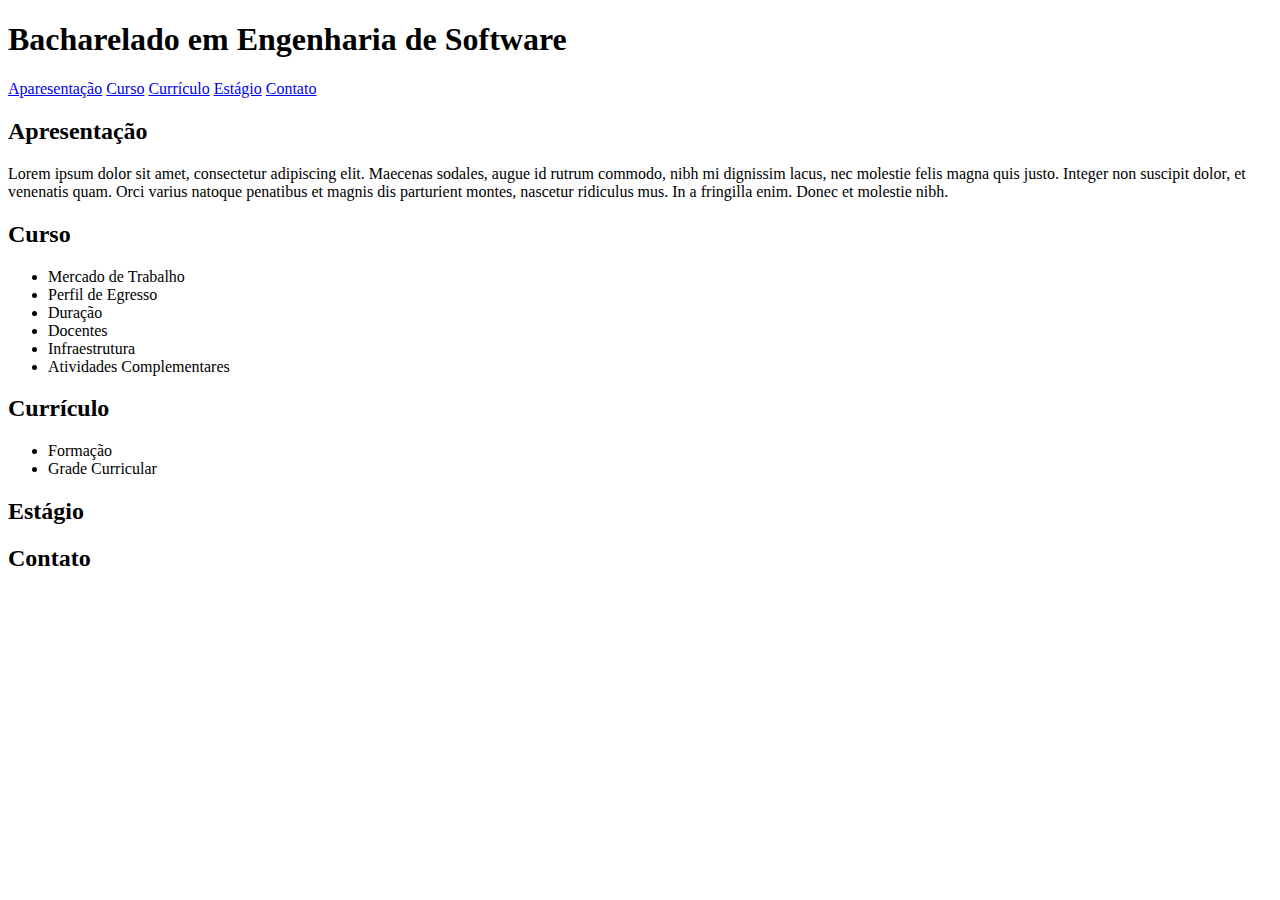
==== html/index.html @ 46fadc21 "primeiro commit" ====
<!DOCTYPE html>
<html lang="pt-BR">

<head>
    <meta charset="UTF-8">
    <title>Engenharia de Software - UTFPR</title>
</head>

<body>

    <header>
        <h1>Bacharelado em Engenharia de Software</h1>
    </header>

    <nav>
        <a href="#">Aparesentação</a>
        <a href="#">Curso</a>
        <a href="#">Currículo</a>
        <a href="#">Estágio</a>
        <a href="#">Contato</a>
    </nav>

    <section>
        <h2>Apresentação</h2>
        <p>Lorem ipsum dolor sit amet, consectetur adipiscing elit. Maecenas sodales, augue id rutrum commodo, nibh mi dignissim
            lacus, nec molestie felis magna quis justo. Integer non suscipit dolor, et venenatis quam. Orci varius natoque
            penatibus et magnis dis parturient montes, nascetur ridiculus mus. In a fringilla enim. Donec et molestie nibh.</p>
    </section>

    <section>
        <h2>Curso</h2>
        <ul>
            <li>Mercado de Trabalho</li>
            <li>Perfil de Egresso</li>
            <li>Duração</li>
            <li>Docentes</li>
            <li>Infraestrutura</li>
            <li>Atividades Complementares</li>
        </ul>
    </section>

    <section>
        <h2>Currículo</h2>
        <ul>
            <li>Formação</li>
            <li>Grade Curricular</li>
        </ul>
    </section>

    <section>
        <h2>Estágio</h2>
    </section>

    <section>
        <h2>Contato</h2>
    </section>


    <!-- <footer></footer> -->
</body>

</html>
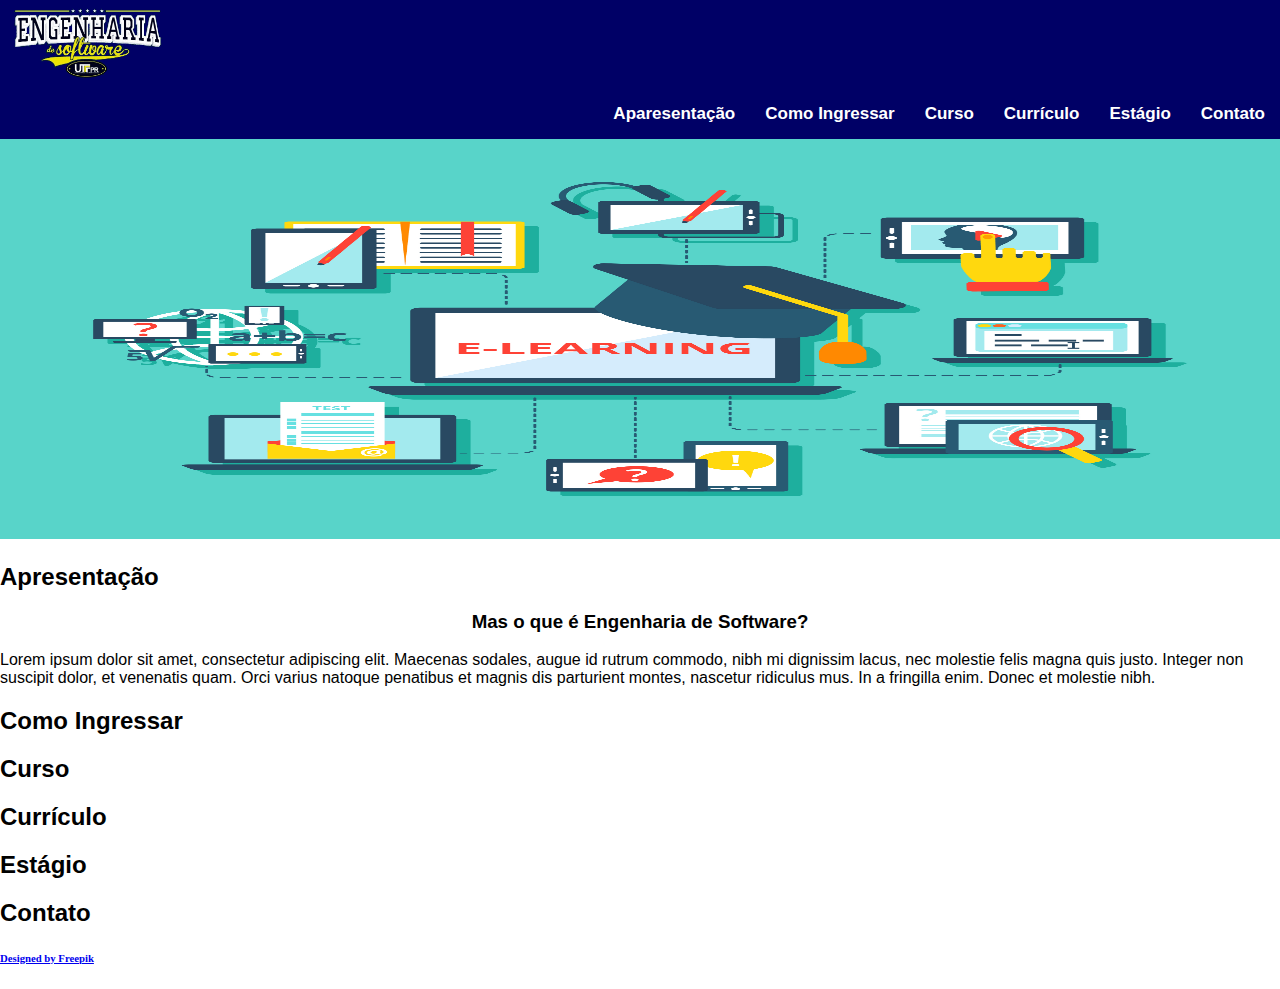
==== commit 85a80253: "Segundo Commit" ====
--- a/html/index.html
+++ b/html/index.html
@@ -4,59 +4,98 @@
 <head>
     <meta charset="UTF-8">
     <title>Engenharia de Software - UTFPR</title>
+    <link rel="stylesheet" type="text/css" href="../css/style.css" />
 </head>
 
 <body>
+    <div class="container">
+        <header>
 
-    <header>
-        <h1>Bacharelado em Engenharia de Software</h1>
-    </header>
-
-    <nav>
-        <a href="#">Aparesentação</a>
-        <a href="#">Curso</a>
-        <a href="#">Currículo</a>
-        <a href="#">Estágio</a>
-        <a href="#">Contato</a>
-    </nav>
-
-    <section>
-        <h2>Apresentação</h2>
-        <p>Lorem ipsum dolor sit amet, consectetur adipiscing elit. Maecenas sodales, augue id rutrum commodo, nibh mi dignissim
-            lacus, nec molestie felis magna quis justo. Integer non suscipit dolor, et venenatis quam. Orci varius natoque
-            penatibus et magnis dis parturient montes, nascetur ridiculus mus. In a fringilla enim. Donec et molestie nibh.</p>
-    </section>
-
-    <section>
-        <h2>Curso</h2>
-        <ul>
-            <li>Mercado de Trabalho</li>
-            <li>Perfil de Egresso</li>
-            <li>Duração</li>
-            <li>Docentes</li>
-            <li>Infraestrutura</li>
-            <li>Atividades Complementares</li>
-        </ul>
-    </section>
-
-    <section>
-        <h2>Currículo</h2>
-        <ul>
-            <li>Formação</li>
-            <li>Grade Curricular</li>
-        </ul>
-    </section>
-
-    <section>
-        <h2>Estágio</h2>
-    </section>
-
-    <section>
-        <h2>Contato</h2>
-    </section>
+            <a href="#">
+                <img src="../imagem/logo-software.png" alt="logo">
+            </a>
+        </header>
 
 
-    <!-- <footer></footer> -->
+        <nav>
+            <ul>
+
+                <li>
+                    <a href="#Contato">Contato</a>
+                </li>
+                <li>
+                    <a href="#estágio">Estágio</a>
+                </li>
+                <li>
+                    <a href="#Currículo">Currículo</a>
+                </li>
+                <li>
+                    <a href="#Curso">Curso</a>
+                </li>
+                <li>
+                    <a href="#ingresso">Como Ingressar</a>
+                </li>
+                <li>
+                    <a href="#Apresentação">Aparesentação</a>
+                </li>
+            </ul>
+        </nav>
+
+        <div class="apresentacao">
+            <section>
+                <a href="#">
+                <img src="../imagem/3950.jpg" alt="computer">
+            </a>
+                <h2>Apresentação</h2>
+                <h3>Mas o que é Engenharia de Software?</h3>
+                <p>Lorem ipsum dolor sit amet, consectetur adipiscing elit. Maecenas sodales, augue id rutrum commodo, nibh
+                    mi dignissim lacus, nec molestie felis magna quis justo. Integer non suscipit dolor, et venenatis quam.
+                    Orci varius natoque penatibus et magnis dis parturient montes, nascetur ridiculus mus. In a fringilla
+                    enim. Donec et molestie nibh.
+                </p>
+            </section>
+        </div>
+
+        <div class="ingresso">
+            <section>
+                <h2>Como Ingressar</h2>
+            </section>
+        </div>
+
+
+        <div class="curso">
+            <section>
+                <h2>Curso</h2>
+
+            </section>
+        </div>
+
+        <div class="curriculo">
+            <section>
+                <h2>Currículo</h2>
+            </section>
+        </div>
+
+
+        <div class="estagio">
+            <section>
+                <h2>Estágio</h2>
+            </section>
+        </div>
+
+        <div class="contato">
+            <section>
+                <h2>Contato</h2>
+            </section>
+        </div>
+
+
+        <!-- <footer></footer> -->
+        <h6>
+            <a href="https://www.freepik.com/free-vector/e-learning-icons-flat_1530529.htm">Designed by Freepik</a>
+        </h6>
+    </div>
+
 </body>
 
 </html>--- a/css/style.css
+++ b/css/style.css
@@ -0,0 +1,92 @@
+body{
+    margin: 0;
+}
+
+.container{
+    display: inline;
+    position: relative;
+    margin: auto;
+    max-width: 900px;
+}
+header{
+    background-color: #000066;
+    padding: 2px;
+    text-align: inherit;
+}
+
+
+img{
+    position: relative;
+    width: 170px;
+   
+}
+
+h1, h2, h3, p, li{
+    font-family: sans-serif;
+}
+
+ul{
+    list-style-type: none;
+    margin: 0;
+    padding: 0;
+    overflow: hidden;
+    background-color: #000066;
+}
+
+li{
+    float: right;
+    font-size: 17px;
+    font-weight: bold;
+    
+}
+
+li a{
+    display: block;
+    color: #FFFFFF;
+    text-align: center;
+    padding: 15px 15px;
+    text-decoration: none;
+}
+
+li a:hover{
+    color: #FFFF00;
+}
+
+/* Section Apresentação */
+
+.apresentacao{
+    background-color: #FFFFFF;
+    padding: 0;
+    margin: 0;
+}
+
+.apresentacao h3{
+    text-align: center;
+}
+.apresentacao img{
+    width: 100%;
+    height: 400px;
+}
+
+.ingresso{
+    background-color: #FFFFFF;
+    margin: 0;
+}
+
+.curso{
+    background-color: #FFFFFF;
+    margin: 0;
+}
+.curriculo{
+    background-color: #FFFFFF;
+    margin: 0;
+}
+
+.estagio{
+    background-color: #FFFFFF;
+    margin: 0;
+}
+.contato{
+    background-color: #FFFFFF;
+    margin: 0;
+}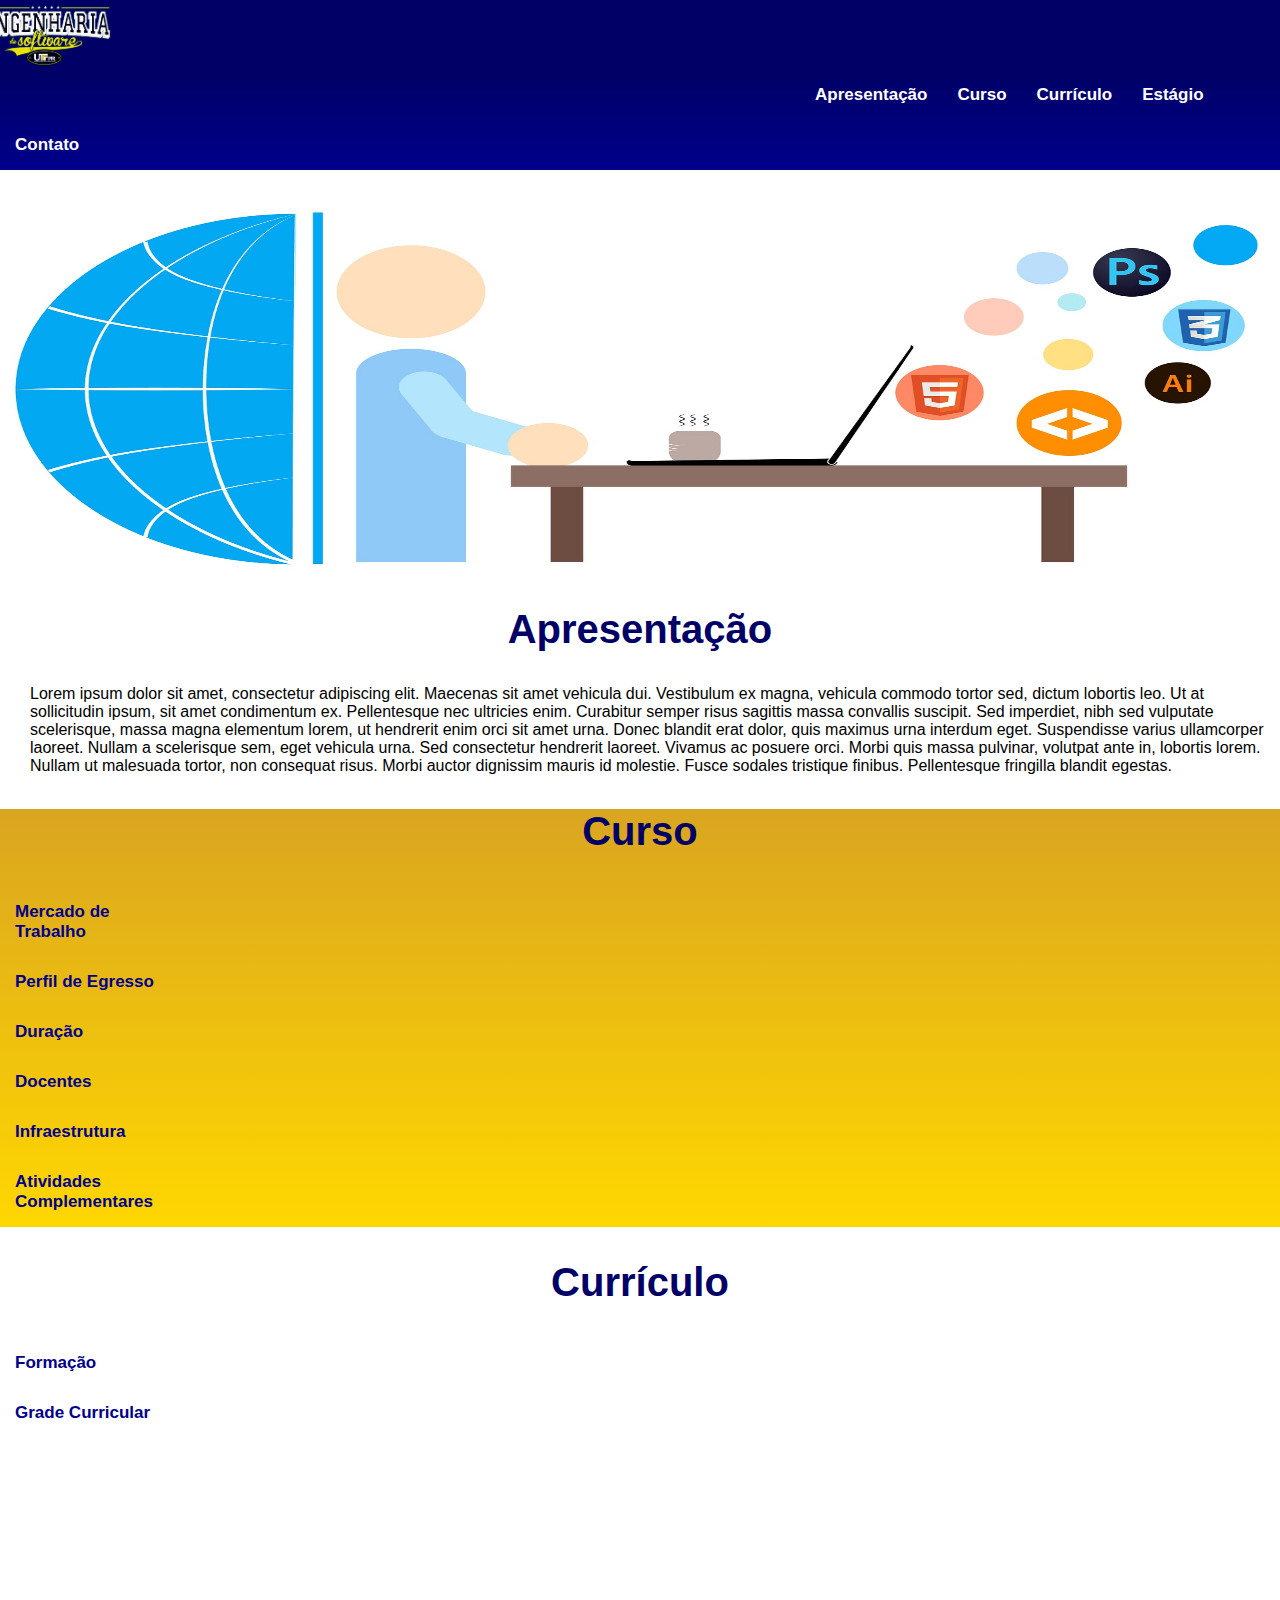
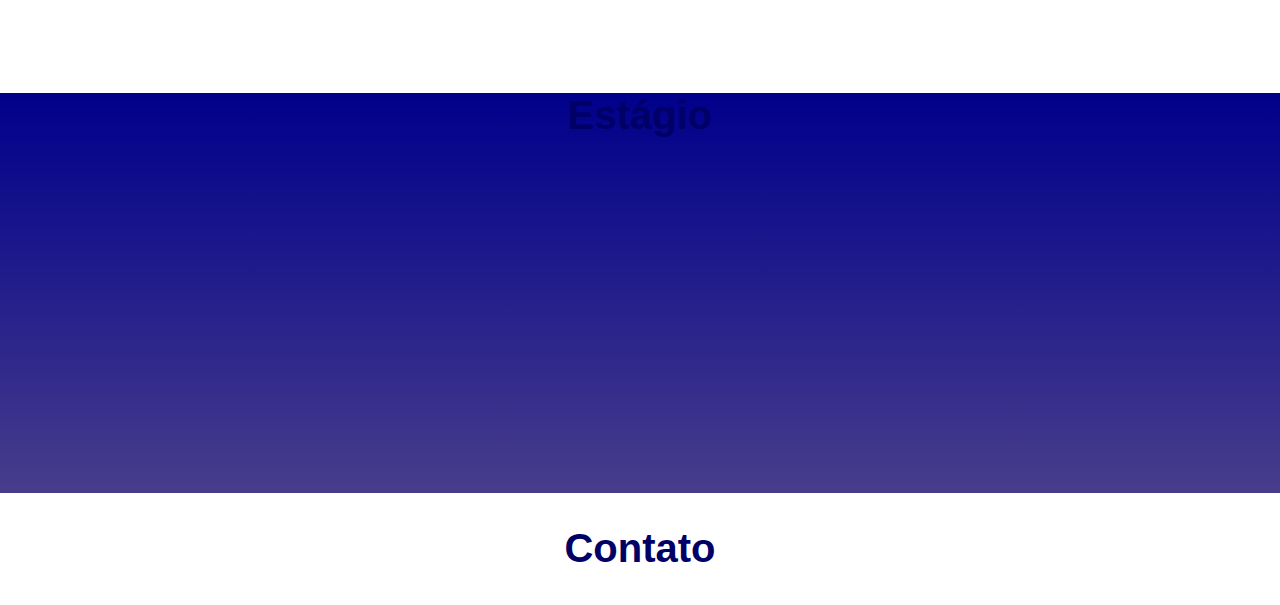
==== commit 4c8163cc: "Terceiro Commit" ====
--- a/html/index.html
+++ b/html/index.html
@@ -8,93 +8,116 @@
 </head>
 
 <body>
-    <div class="container">
-        <header>
+    <header>
+        <div class="wrapper">
+            <div class="log"></div>
+            <a href="#">
+                <img class="logo" src="../imagem/logo-software.png" alt="logo_software">
+            </a>
+        </div>
+        </div>
+    </header>
 
-            <a href="#">
-                <img src="../imagem/logo-software.png" alt="logo">
-            </a>
-        </header>
+    <nav>
+        <ul class="navcor">
+            <li class="navpos">
+                <a href="#Apresentação">Apresentação</a>
+            </li>
+            <li>
+                <a href="#Curso">Curso</a>
+            </li>
+            <li>
+                <a href="#Currículo">Currículo</a>
+            </li>
+            <li>
+                <a href="#Estágio">Estágio</a>
+            </li>
+            <li>
+                <a href="#Contato">Contato</a>
+            </li>
+        </ul>
+    </nav>
+
+    <div>
+        <a href="#">
+            <img class="imagem1" src="../imagem/web-2389250_1920.jpg" alt="imagem1">
+        </a>
+    </div>
+    <div class="apresentacao">
+        <section>
+
+            <h2>Apresentação</h2>
+            <p>Lorem ipsum dolor sit amet, consectetur adipiscing elit. Maecenas sit amet vehicula dui. Vestibulum ex magna,
+                vehicula commodo tortor sed, dictum lobortis leo. Ut at sollicitudin ipsum, sit amet condimentum ex. Pellentesque
+                nec ultricies enim. Curabitur semper risus sagittis massa convallis suscipit. Sed imperdiet, nibh sed vulputate
+                scelerisque, massa magna elementum lorem, ut hendrerit enim orci sit amet urna. Donec blandit erat dolor,
+                quis maximus urna interdum eget. Suspendisse varius ullamcorper laoreet. Nullam a scelerisque sem, eget vehicula
+                urna. Sed consectetur hendrerit laoreet. Vivamus ac posuere orci. Morbi quis massa pulvinar, volutpat ante
+                in, lobortis lorem. Nullam ut malesuada tortor, non consequat risus. Morbi auctor dignissim mauris id molestie.
+                Fusce sodales tristique finibus. Pellentesque fringilla blandit egestas.
+            </p>
+        </section>
+    </div>
+
+    <div class="curso">
+        <section class="curso">
+            <h2>Curso</h2>
+            <div>
+                <ol>
+                    <li>
+                        <a href="#mercado">Mercado de Trabalho</a>
+                    </li>
+                    <li>
+                        <a href="#egresso">Perfil de Egresso</a>
+                    </li>
+                    <li>
+                        <a href="#duracao">Duração</a>
+                    </li>
+                    <li>
+                        <a href="#docentes">Docentes</a>
+                    </li>
+                    <li>
+                        <a href="#infraestrutura">Infraestrutura</a>
+                    </li>
+                    <li>
+                        <a href="#atividades">Atividades Complementares</a>
+                    </li>
+                </ol>
+            </div>
+        </section>
+    </div>
+
+    <div class="curriculo">
+        <section>
+            <h2>Currículo</h2>
+            <ol>
+                <li>
+                    <a href="#formacao">Formação</a>
+                </li>
+                <li>
+                    <a href="#grade">Grade Curricular</a>
+                </li>
+            </ol>
+        </section>
+    </div>
 
 
-        <nav>
-            <ul>
+    <div class="estagio">
+        <section>
+            <h2>Estágio</h2>
+        </section>
+    </div>
 
-                <li>
-                    <a href="#Contato">Contato</a>
-                </li>
-                <li>
-                    <a href="#estágio">Estágio</a>
-                </li>
-                <li>
-                    <a href="#Currículo">Currículo</a>
-                </li>
-                <li>
-                    <a href="#Curso">Curso</a>
-                </li>
-                <li>
-                    <a href="#ingresso">Como Ingressar</a>
-                </li>
-                <li>
-                    <a href="#Apresentação">Aparesentação</a>
-                </li>
-            </ul>
-        </nav>
-
-        <div class="apresentacao">
-            <section>
-                <a href="#">
-                <img src="../imagem/3950.jpg" alt="computer">
-            </a>
-                <h2>Apresentação</h2>
-                <h3>Mas o que é Engenharia de Software?</h3>
-                <p>Lorem ipsum dolor sit amet, consectetur adipiscing elit. Maecenas sodales, augue id rutrum commodo, nibh
-                    mi dignissim lacus, nec molestie felis magna quis justo. Integer non suscipit dolor, et venenatis quam.
-                    Orci varius natoque penatibus et magnis dis parturient montes, nascetur ridiculus mus. In a fringilla
-                    enim. Donec et molestie nibh.
-                </p>
-            </section>
-        </div>
-
-        <div class="ingresso">
-            <section>
-                <h2>Como Ingressar</h2>
-            </section>
-        </div>
+    <div>
+        <section>
+            <h2>Contato</h2>
+        </section>
+    </div>
 
 
-        <div class="curso">
-            <section>
-                <h2>Curso</h2>
+    <!-- <footer></footer> -->
+    
 
-            </section>
-        </div>
-
-        <div class="curriculo">
-            <section>
-                <h2>Currículo</h2>
-            </section>
-        </div>
-
-
-        <div class="estagio">
-            <section>
-                <h2>Estágio</h2>
-            </section>
-        </div>
-
-        <div class="contato">
-            <section>
-                <h2>Contato</h2>
-            </section>
-        </div>
-
-
-        <!-- <footer></footer> -->
-        <h6>
-            <a href="https://www.freepik.com/free-vector/e-learning-icons-flat_1530529.htm">Designed by Freepik</a>
-        </h6>
-    </div>
 
 </body>
 
--- a/css/style.css
+++ b/css/style.css
@@ -1,43 +1,76 @@
 body{
+    margin: 0;
+    display: block;
+}
+
+header{
+    background-color: #000066;
+    width: 100%;
+    height: 70px;
+    position: relative;
+}
+
+.wrapper{
+    position: relative;
+    margin: 0 auto;
+    width: 100%;
+    max-width: 900px;
+}
+
+.log{
+    position: relative;
+    float: left;
+}
+  
+.logo{
+    position: relative;
+    float: left;
+    width: 150px;
+    height: 70px;
+    margin-left: -220px;
+}
+
+div{
+    display: block;
     margin: 0;
 }
 
-.container{
-    display: inline;
-    position: relative;
-    margin: auto;
-    max-width: 900px;
+
+h1, h2, h3, p, li{
+    font-family: arial, sans-serif;
 }
-header{
-    background-color: #000066;
-    padding: 2px;
-    text-align: inherit;
+
+h2{
+    color: #000066;
+    text-align: center;
+    font-size: 40px;
+}
+p{
+    margin-left: 30px;
 }
 
 
-img{
-    position: relative;
-    width: 170px;
-   
-}
-
-h1, h2, h3, p, li{
-    font-family: sans-serif;
-}
-
-ul{
+ol, ul{
     list-style-type: none;
     margin: 0;
     padding: 0;
     overflow: hidden;
+}
+
+.navcor{
     background-color: #000066;
+    background-image: -webkit-linear-gradient(top, #000066 0%,#00008B 100%);
+  
 }
 
 li{
-    float: right;
+    float: left;
     font-size: 17px;
-    font-weight: bold;
-    
+    font-weight: bold;   
+}
+
+.navpos{
+    margin-left: 800px;
 }
 
 li a{
@@ -49,44 +82,58 @@
 }
 
 li a:hover{
-    color: #FFFF00;
+    background-color: #FFFFFF;
+    color: #FFD700;
 }
 
 /* Section Apresentação */
 
+.imagem1{
+    width: 100%;
+    height: 400px;
+}
+ 
 .apresentacao{
     background-color: #FFFFFF;
     padding: 0;
     margin: 0;
 }
 
-.apresentacao h3{
-    text-align: center;
+
+.apresentacao img{
+    width: 30%;
+    height: 300px;
 }
-.apresentacao img{
-    width: 100%;
+
+
+ol{
+    width: 190px;
+}
+
+ol li a{
+    color: #00008B;
+    text-align: left;
+
+}
+
+ol li a:hover{
+    background-color: #FFFFFF;
+    color: #FFD700;
+}
+
+.curso{
+    background-color: #FFD700;
+    background-image: -webkit-linear-gradient(top, #DAA520 0%,#FFD700 100%);
+}
+
+
+.curriculo{
+    background-color: #FFFFFF;
     height: 400px;
 }
 
-.ingresso{
-    background-color: #FFFFFF;
-    margin: 0;
-}
-
-.curso{
-    background-color: #FFFFFF;
-    margin: 0;
-}
-.curriculo{
-    background-color: #FFFFFF;
-    margin: 0;
-}
-
 .estagio{
-    background-color: #FFFFFF;
-    margin: 0;
-}
-.contato{
-    background-color: #FFFFFF;
-    margin: 0;
+    background-color: #00008B;
+    background-image: -webkit-linear-gradient(top, #00008B 0%, #483D8B 100%);
+    height: 400px;
 }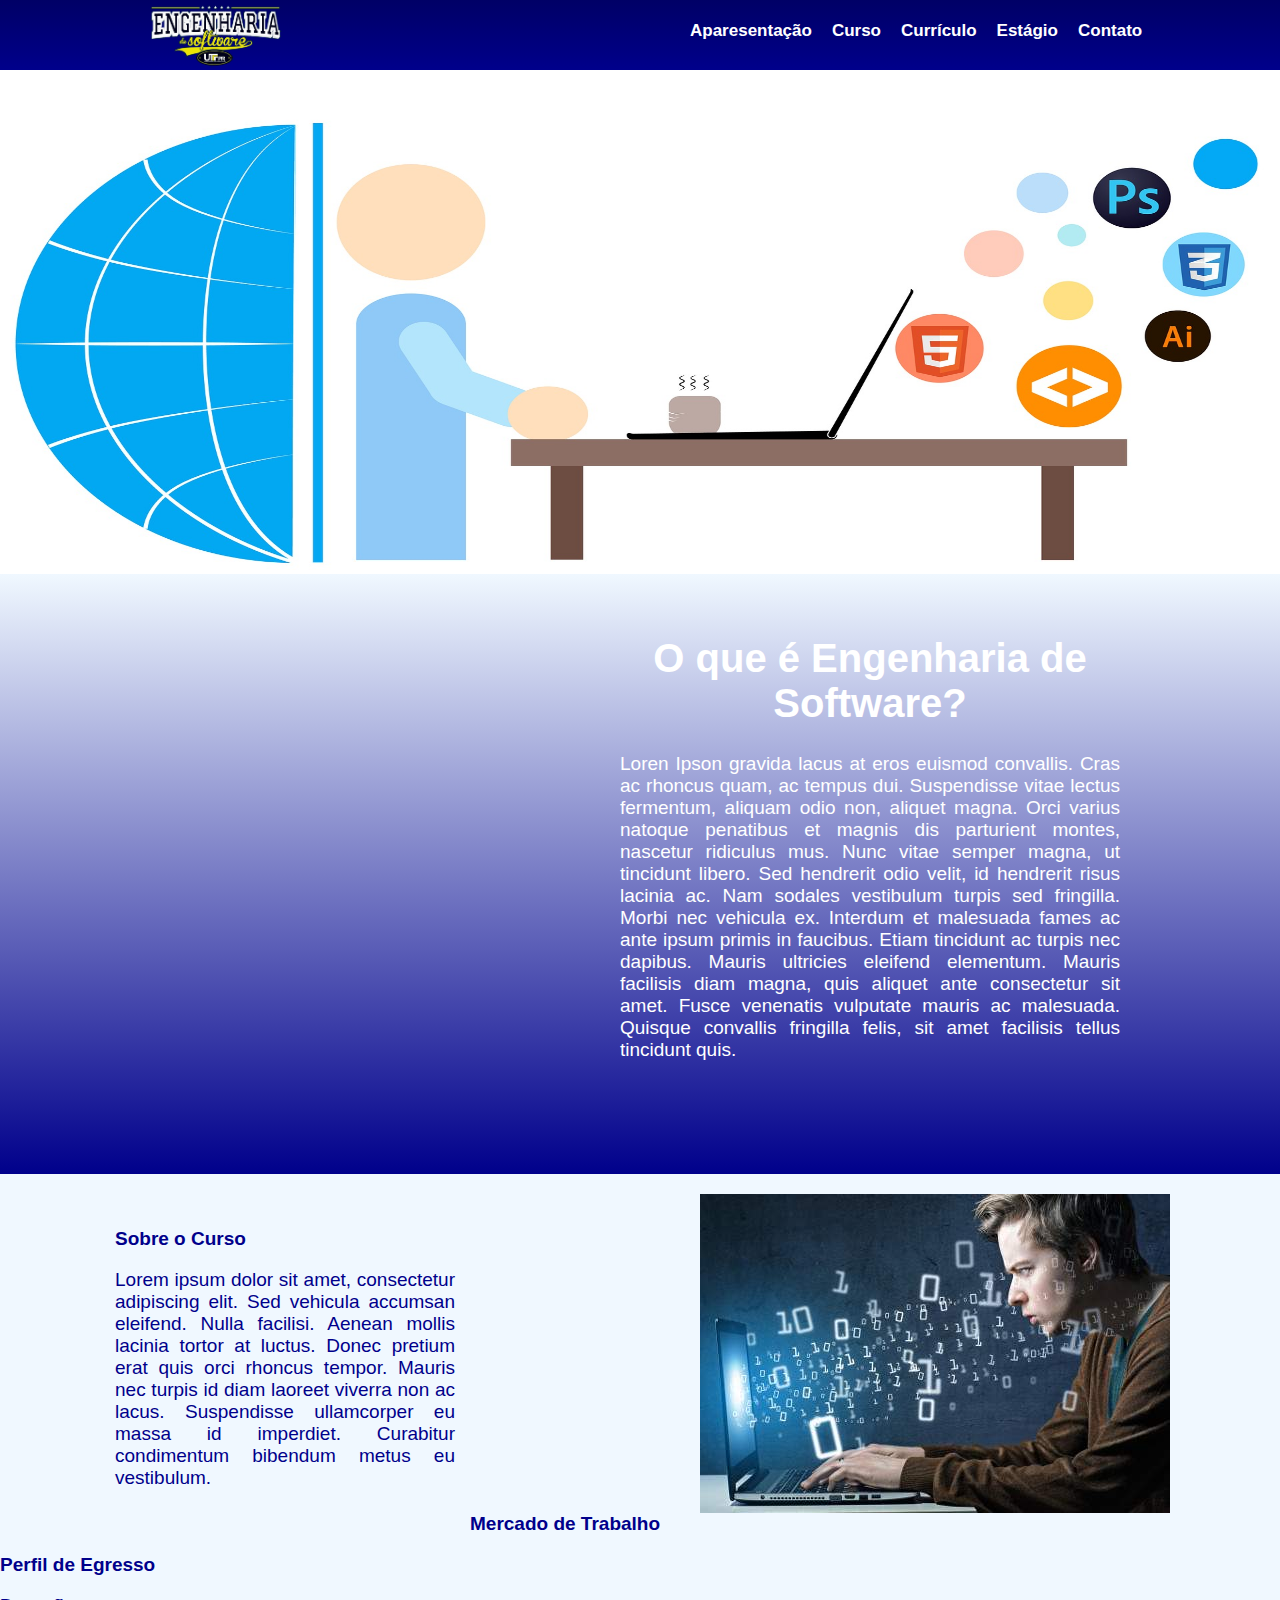
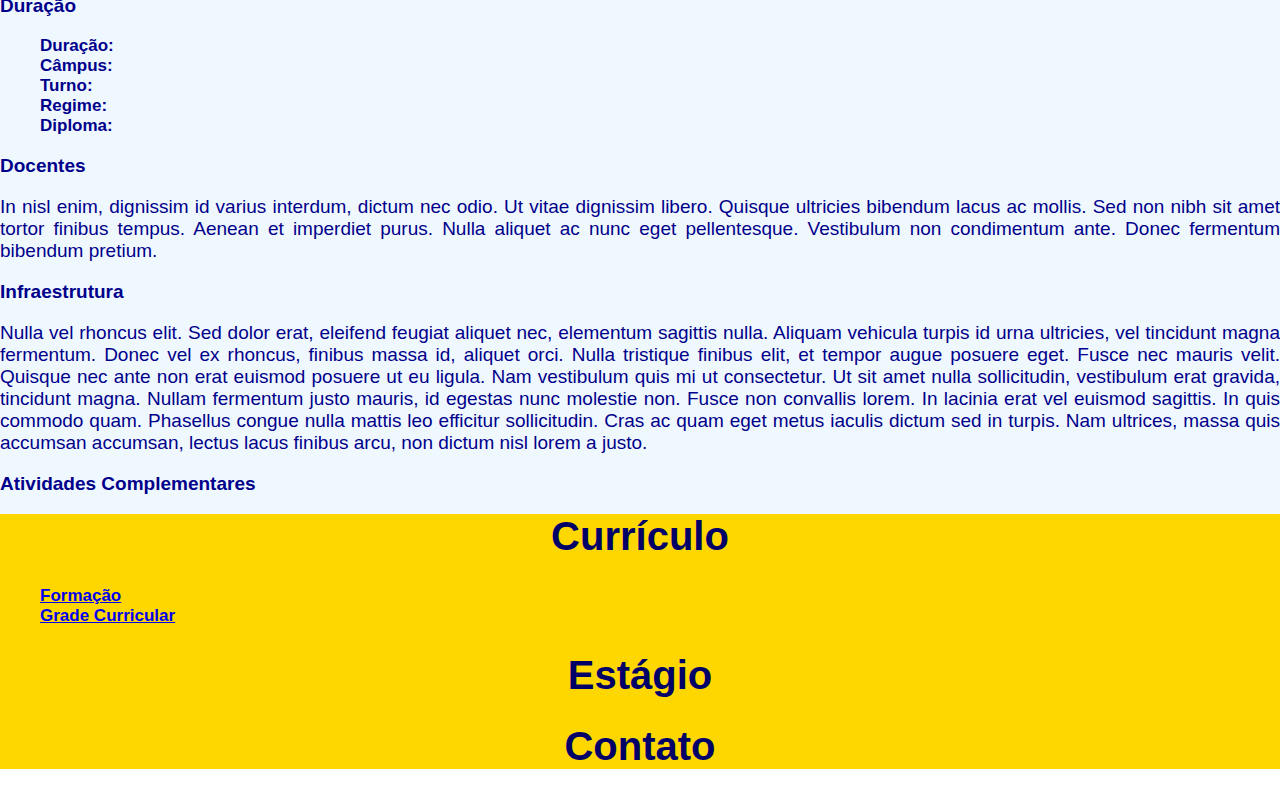
==== commit 27863122: "Quarto Commit" ====
--- a/html/index.html
+++ b/html/index.html
@@ -3,121 +3,177 @@
 
 <head>
     <meta charset="UTF-8">
-    <title>Engenharia de Software - UTFPR</title>
-    <link rel="stylesheet" type="text/css" href="../css/style.css" />
+    <title>Engenharia de Software</title>
+    <link rel="stylesheet" type="text/css" href="../css/style.css">
 </head>
 
 <body>
-    <header>
+    <header class="headcor">
         <div class="wrapper">
-            <div class="log"></div>
-            <a href="#">
-                <img class="logo" src="../imagem/logo-software.png" alt="logo_software">
-            </a>
+            <div class="log">
+                <a href="#">
+                    <img class="logo" src="../imagem/logo-software.png" alt="logo_software">
+                </a>
+            </div>
         </div>
+
+        <div>
+            <ul class="menu">
+                <li>
+                    <a href="#LorenIpson">Aparesentação</a>
+                </li>
+                <li>
+                    <a href="#">Curso</a>
+                    <ul>
+                        <li>
+                            <a href="#">Mercado de Trabalho</a>
+                        </li>
+                        <li>
+                            <a href="#">Perfil de Egresso</a>
+                        </li>
+                        <li>
+                            <a href="#">Duração</a>
+                        </li>
+                        <li>
+                            <a href="#">Docentes</a>
+                        </li>
+                        <li>
+                            <a href="#">Infraestrutura</a>
+                        </li>
+                        <li>
+                            <a href="#">Atividades Complementares</a>
+                        </li>
+                    </ul>
+                </li>
+                <li>
+                    <a href="#">Currículo</a>
+                </li>
+                <li>
+                    <a href="#">Estágio</a>
+                </li>
+                <li>
+                    <a href="#">Contato</a>
+                </li>
+
+            </ul>
         </div>
     </header>
 
-    <nav>
-        <ul class="navcor">
-            <li class="navpos">
-                <a href="#Apresentação">Apresentação</a>
-            </li>
-            <li>
-                <a href="#Curso">Curso</a>
-            </li>
-            <li>
-                <a href="#Currículo">Currículo</a>
-            </li>
-            <li>
-                <a href="#Estágio">Estágio</a>
-            </li>
-            <li>
-                <a href="#Contato">Contato</a>
-            </li>
-        </ul>
-    </nav>
+
+
 
     <div>
         <a href="#">
-            <img class="imagem1" src="../imagem/web-2389250_1920.jpg" alt="imagem1">
+            <img class="img1" src="../imagem/web-2389250_1920.jpg" alt="imagem1">
         </a>
     </div>
-    <div class="apresentacao">
+
+
+    <section>
+        <div class="degrade">
+            <div class="wrapper">
+                <div class="content">
+                    <div class="box">
+                        <h1 class="color">O que é Engenharia de Software?</h1>
+                        <p class="textcolor" id="LorenIpson">
+                            Loren Ipson gravida lacus at eros euismod convallis. Cras ac rhoncus quam, ac tempus dui. Suspendisse vitae lectus fermentum,
+                            aliquam odio non, aliquet magna. Orci varius natoque penatibus et magnis dis parturient montes,
+                            nascetur ridiculus mus. Nunc vitae semper magna, ut tincidunt libero. Sed hendrerit odio velit,
+                            id hendrerit risus lacinia ac. Nam sodales vestibulum turpis sed fringilla. Morbi nec vehicula
+                            ex. Interdum et malesuada fames ac ante ipsum primis in faucibus. Etiam tincidunt ac turpis nec
+                            dapibus. Mauris ultricies eleifend elementum. Mauris facilisis diam magna, quis aliquet ante
+                            consectetur sit amet. Fusce venenatis vulputate mauris ac malesuada. Quisque convallis fringilla
+                            felis, sit amet facilisis tellus tincidunt quis.
+                        </p>
+                    </div>
+                </div>
+            </div>
+        </div>
+    </section>
+
+    <section>
+        <div class="amarelo">
+            <div class="curso">
+                <div class="box1">
+                    <h3>Sobre o Curso</h3>
+                    <p>Lorem ipsum dolor sit amet, consectetur adipiscing elit. Sed vehicula accumsan eleifend. Nulla facilisi.
+                        Aenean mollis lacinia tortor at luctus. Donec pretium erat quis orci rhoncus tempor. Mauris nec turpis
+                        id diam laoreet viverra non ac lacus. Suspendisse ullamcorper eu massa id imperdiet. Curabitur condimentum
+                        bibendum metus eu vestibulum.
+                    </p>
+                </div>
+
+                <div class="photo">
+                    <a href="#">
+                        <img src="../imagem/d1d196b49aaba4d91cf0f43ed9862a55.jpg" alt="">
+                    </a>
+                </div>
+
+
+                <h3>Mercado de Trabalho</h3>
+                <h3>Perfil de Egresso</h3>
+                <h3>Duração</h3>
+                <ul>
+                    <li>Duração:</li>
+                    <li>Câmpus:</li>
+                    <li>Turno:</li>
+                    <li>Regime:</li>
+                    <li>Diploma:</li>
+                </ul>
+                <h3>Docentes</h3>
+                <p>
+                    In nisl enim, dignissim id varius interdum, dictum nec odio. Ut vitae dignissim libero. Quisque ultricies bibendum lacus
+                    ac mollis. Sed non nibh sit amet tortor finibus tempus. Aenean et imperdiet purus. Nulla aliquet ac nunc
+                    eget pellentesque. Vestibulum non condimentum ante. Donec fermentum bibendum pretium.
+                </p>
+                <h3>Infraestrutura</h3>
+                <p>
+                    Nulla vel rhoncus elit. Sed dolor erat, eleifend feugiat aliquet nec, elementum sagittis nulla. Aliquam vehicula turpis id
+                    urna ultricies, vel tincidunt magna fermentum. Donec vel ex rhoncus, finibus massa id, aliquet orci.
+                    Nulla tristique finibus elit, et tempor augue posuere eget. Fusce nec mauris velit. Quisque nec ante
+                    non erat euismod posuere ut eu ligula. Nam vestibulum quis mi ut consectetur. Ut sit amet nulla sollicitudin,
+                    vestibulum erat gravida, tincidunt magna. Nullam fermentum justo mauris, id egestas nunc molestie non.
+                    Fusce non convallis lorem. In lacinia erat vel euismod sagittis. In quis commodo quam. Phasellus congue
+                    nulla mattis leo efficitur sollicitudin. Cras ac quam eget metus iaculis dictum sed in turpis. Nam ultrices,
+                    massa quis accumsan accumsan, lectus lacus finibus arcu, non dictum nisl lorem a justo.
+                </p>
+                <h3>Atividades Complementares</h3>
+            </div>
+        </div>
+
+    </section>
+
+    <div class="corfundo">
         <section>
-
-            <h2>Apresentação</h2>
-            <p>Lorem ipsum dolor sit amet, consectetur adipiscing elit. Maecenas sit amet vehicula dui. Vestibulum ex magna,
-                vehicula commodo tortor sed, dictum lobortis leo. Ut at sollicitudin ipsum, sit amet condimentum ex. Pellentesque
-                nec ultricies enim. Curabitur semper risus sagittis massa convallis suscipit. Sed imperdiet, nibh sed vulputate
-                scelerisque, massa magna elementum lorem, ut hendrerit enim orci sit amet urna. Donec blandit erat dolor,
-                quis maximus urna interdum eget. Suspendisse varius ullamcorper laoreet. Nullam a scelerisque sem, eget vehicula
-                urna. Sed consectetur hendrerit laoreet. Vivamus ac posuere orci. Morbi quis massa pulvinar, volutpat ante
-                in, lobortis lorem. Nullam ut malesuada tortor, non consequat risus. Morbi auctor dignissim mauris id molestie.
-                Fusce sodales tristique finibus. Pellentesque fringilla blandit egestas.
-            </p>
-        </section>
-    </div>
-
-    <div class="curso">
-        <section class="curso">
-            <h2>Curso</h2>
             <div>
-                <ol>
+                <h1>Currículo</h1>
+                <ul>
                     <li>
-                        <a href="#mercado">Mercado de Trabalho</a>
+                        <a href="#"> Formação</a>
                     </li>
                     <li>
-                        <a href="#egresso">Perfil de Egresso</a>
+                        <a href="#">Grade Curricular</a>
                     </li>
-                    <li>
-                        <a href="#duracao">Duração</a>
-                    </li>
-                    <li>
-                        <a href="#docentes">Docentes</a>
-                    </li>
-                    <li>
-                        <a href="#infraestrutura">Infraestrutura</a>
-                    </li>
-                    <li>
-                        <a href="#atividades">Atividades Complementares</a>
-                    </li>
-                </ol>
+                    <ul>
+            </div>
+        </section>
+
+        <section>
+            <div>
+                <h1>Estágio</h1>
+            </div>
+        </section>
+
+        <section>
+            <div>
+                <h1>Contato</h1>
             </div>
         </section>
     </div>
 
-    <div class="curriculo">
-        <section>
-            <h2>Currículo</h2>
-            <ol>
-                <li>
-                    <a href="#formacao">Formação</a>
-                </li>
-                <li>
-                    <a href="#grade">Grade Curricular</a>
-                </li>
-            </ol>
-        </section>
-    </div>
 
 
-    <div class="estagio">
-        <section>
-            <h2>Estágio</h2>
-        </section>
-    </div>
-
-    <div>
-        <section>
-            <h2>Contato</h2>
-        </section>
-    </div>
-
-
-    <!-- <footer></footer> -->
-    
-
+    <footer></footer>
 
 </body>
 
--- a/css/style.css
+++ b/css/style.css
@@ -1,10 +1,10 @@
-body{
+﻿body{
     margin: 0;
     display: block;
+    font-family: arial, sans-serif;
 }
 
 header{
-    background-color: #000066;
     width: 100%;
     height: 70px;
     position: relative;
@@ -13,13 +13,13 @@
 .wrapper{
     position: relative;
     margin: 0 auto;
-    width: 100%;
-    max-width: 900px;
+    max-width: 1000px;
 }
 
 .log{
     position: relative;
     float: left;
+    width: 100px;
 }
   
 .logo{
@@ -27,113 +27,154 @@
     float: left;
     width: 150px;
     height: 70px;
-    margin-left: -220px;
 }
 
 div{
     display: block;
     margin: 0;
-}
+    width: 100%;
+} 
 
 
-h1, h2, h3, p, li{
-    font-family: arial, sans-serif;
-}
-
-h2{
+h1{
     color: #000066;
     text-align: center;
     font-size: 40px;
 }
 p{
-    margin-left: 30px;
+    text-align: justify;
+    font-size: 20px;
 }
 
-
-ol, ul{
-    list-style-type: none;
-    margin: 0;
-    padding: 0;
-    overflow: hidden;
-}
-
-.navcor{
+.headcor{
     background-color: #000066;
     background-image: -webkit-linear-gradient(top, #000066 0%,#00008B 100%);
   
 }
 
-li{
+.menu{
+    list-style: none;
     float: left;
-    font-size: 17px;
-    font-weight: bold;   
+    margin-left: 400px;
 }
 
-.navpos{
-    margin-left: 800px;
+.menu li{
+    position: relative;
+    float: left;
 }
 
-li a{
+.menu li a{
+    color: #FFFFFF;
+    text-decoration: none;
+    padding: 5px 10px;
     display: block;
-    color: #FFFFFF;
-    text-align: center;
-    padding: 15px 15px;
-    text-decoration: none;
 }
 
-li a:hover{
-    background-color: #FFFFFF;
+.menu li a:hover{
+    background: #FFFFFF;
     color: #FFD700;
+    box-shadow: rgb(51, 51, 51);
+    text-shadow: 0px 0px 5px #fff;
 }
 
-/* Section Apresentação */
+.menu li ul{
+    position: absolute;
+    top: 25px;
+    left: 0;
+    background-color: #00008B;
+    display: none;
+}
 
-.imagem1{
+.menu li:hover ul, .menu li.over ul{
+    display: block;
+}
+
+menu li ul li{
+    border: 1px solid #c0c0c0;
+    display: block;
+    width: 150px;
+}
+
+li{
+    display: block;
+    font-size: 17px;
+    font-weight: bold;  
+}
+
+.content{
+    position: relative;
     width: 100%;
-    height: 400px;
-}
- 
-.apresentacao{
-    background-color: #FFFFFF;
-    padding: 0;
-    margin: 0;
+    max-width: 500px;
+    margin: 0 auto;
+    top: 100px;
 }
 
 
-.apresentacao img{
-    width: 30%;
-    height: 300px;
+.img1{
+    position: relative;
+    width: 100%;
+    height: 500px;
 }
 
 
-ol{
-    width: 190px;
+p.textcolor{
+    color: #FFFFFF;
 }
 
-ol li a{
-    color: #00008B;
-    text-align: left;
-
+h1.color{
+    color: #FFFFFF;
 }
 
-ol li a:hover{
-    background-color: #FFFFFF;
-    color: #FFD700;
+p, h3, .curso{
+    font-size: 19px;
+    color: #00008B;
 }
 
-.curso{
-    background-color: #FFD700;
-    background-image: -webkit-linear-gradient(top, #DAA520 0%,#FFD700 100%);
+.photo{
+    width: 340px;
+    height: 300px;
+    margin-top: 20px;
+    margin-left: 700px;
 }
 
-
-.curriculo{
-    background-color: #FFFFFF;
-    height: 400px;
+.box{
+    position: relative;
+    float: left;
+    width: 100%;
+    max-width: 500px;
+    padding: 15px 30px 30px 30px;
+    background-color: transparent;
+    margin-top: -80px;
+    margin-left: 200px;
 }
 
-.estagio{
-    background-color: #00008B;
-    background-image: -webkit-linear-gradient(top, #00008B 0%, #483D8B 100%);
-    height: 400px;
+div .box1{
+    position: relative;
+    float: left;
+    width: 100%;
+    max-width: 340px;
+    padding: 15px;
+    background-color: transparent;
+    margin-left: 100px;
+}
+
+div.degrade{
+    position: relative;
+    float: left;
+    background-color: #F0F8FF;
+    background-image: -webkit-linear-gradient(top, #F0F8FF 0%,#00008B 100%);
+    padding: 0;
+    height: 600px;
+}
+
+div.amarelo{
+    position: relative;
+    float: left;
+    padding: 0;
+    width: 100%;
+    background-color: #F0F8FF;
+}
+
+div.corfundo{
+    background-color: #FFD700
 }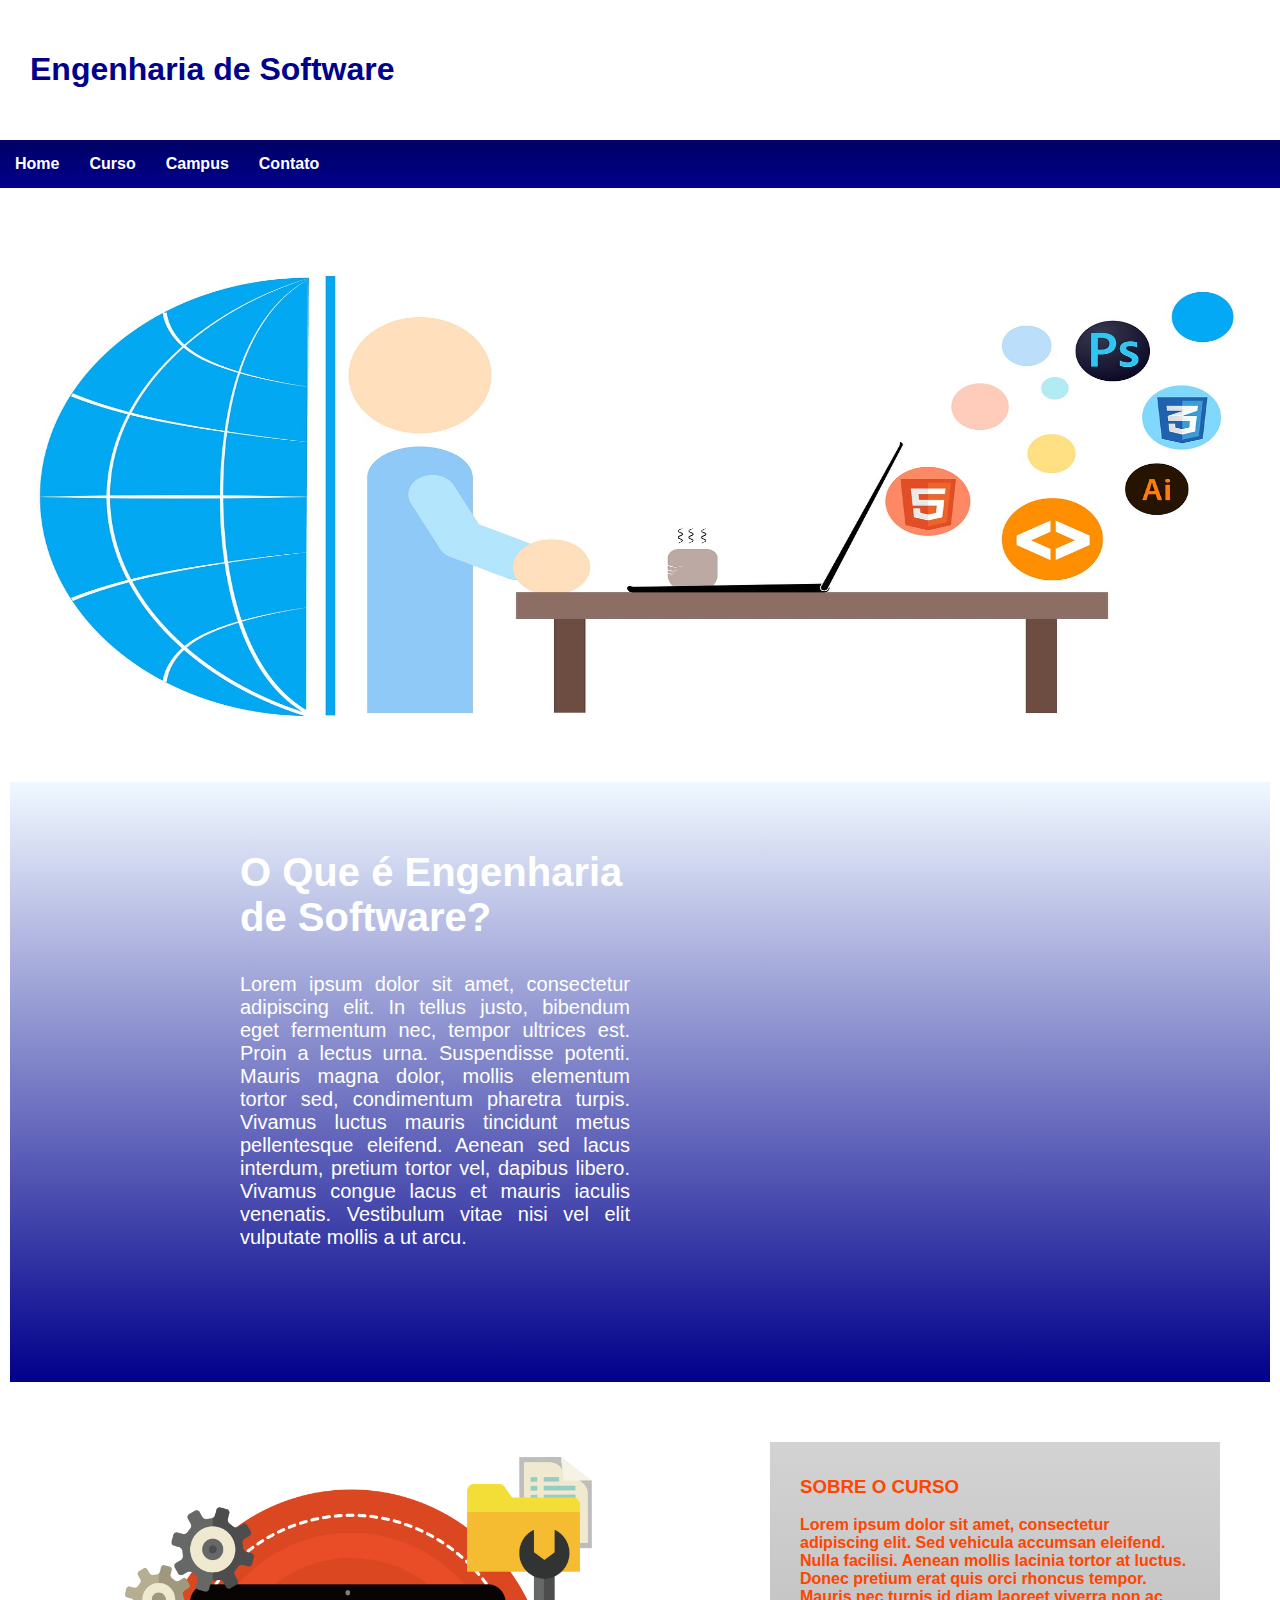
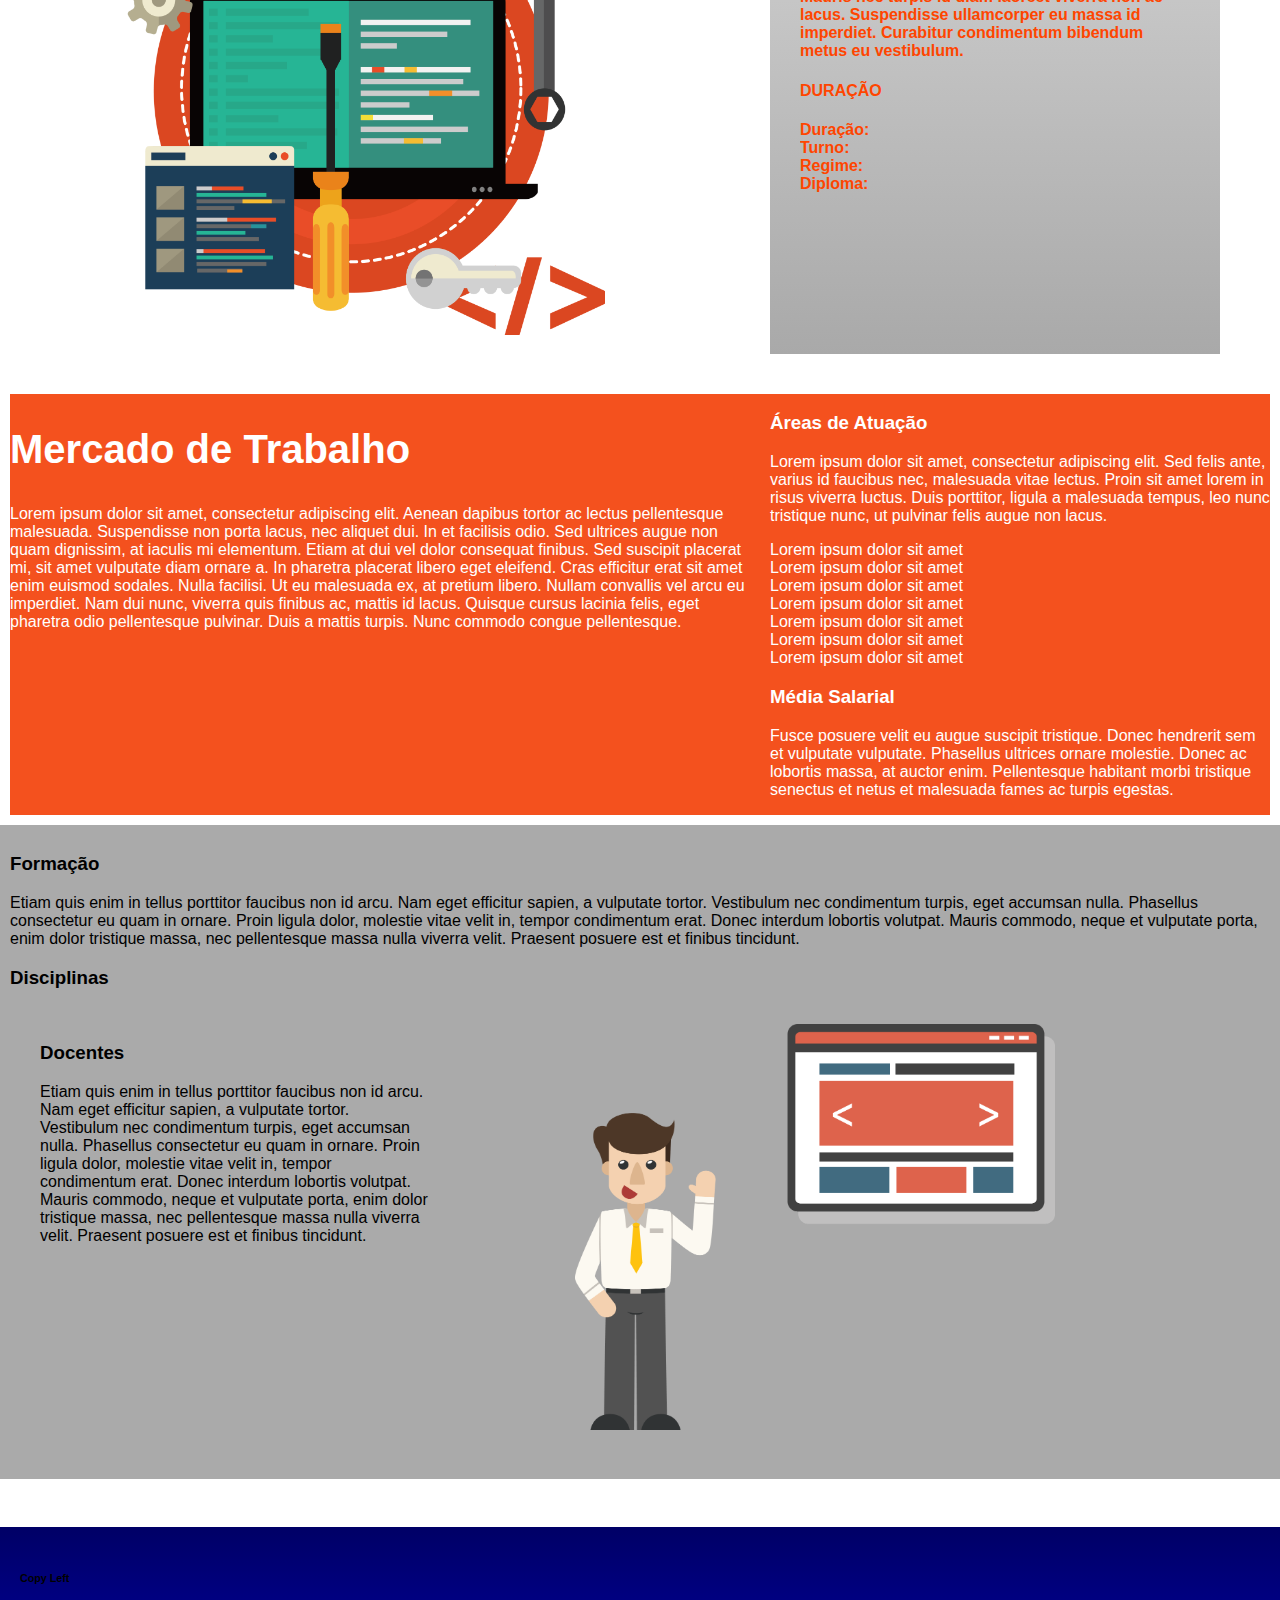
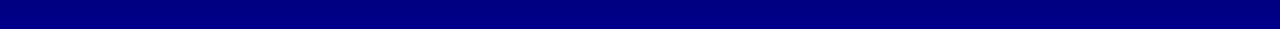
==== commit 496bed5e: "commit" ====
--- a/html/index.html
+++ b/html/index.html
@@ -3,178 +3,173 @@
 
 <head>
     <meta charset="UTF-8">
+    <meta name="viewport" content="width=device-width, initial-scale=1.0">
     <title>Engenharia de Software</title>
-    <link rel="stylesheet" type="text/css" href="../css/style.css">
+    <link rel="stylesheet" href="../css/style.css">
+
 </head>
 
 <body>
-    <header class="headcor">
-        <div class="wrapper">
-            <div class="log">
-                <a href="#">
-                    <img class="logo" src="../imagem/logo-software.png" alt="logo_software">
-                </a>
-            </div>
-        </div>
-
+    <header>
         <div>
-            <ul class="menu">
-                <li>
-                    <a href="#LorenIpson">Aparesentação</a>
-                </li>
-                <li>
-                    <a href="#">Curso</a>
-                    <ul>
-                        <li>
-                            <a href="#">Mercado de Trabalho</a>
-                        </li>
-                        <li>
-                            <a href="#">Perfil de Egresso</a>
-                        </li>
-                        <li>
-                            <a href="#">Duração</a>
-                        </li>
-                        <li>
-                            <a href="#">Docentes</a>
-                        </li>
-                        <li>
-                            <a href="#">Infraestrutura</a>
-                        </li>
-                        <li>
-                            <a href="#">Atividades Complementares</a>
-                        </li>
-                    </ul>
-                </li>
-                <li>
-                    <a href="#">Currículo</a>
-                </li>
-                <li>
-                    <a href="#">Estágio</a>
-                </li>
-                <li>
-                    <a href="#">Contato</a>
-                </li>
-
-            </ul>
+            <h1 class="titulo">
+                Engenharia de Software
+            </h1>
         </div>
     </header>
 
+    <!-- <div>
+    <a href="#"> 
+    <img class="imagem" src="../imagem/b608e5fdcba4aabfd6cd91bae8bb9e4c.png" alt=""> 
+    </a> 
+    </div> -->
 
+    <nav>
+        <a href="#apresentacao">Home</a>
+        <a href="#">Curso</a>
+        <a href="#">Campus</a>
+        <a href="#">Contato</a>
+    </nav>
 
 
     <div>
-        <a href="#">
-            <img class="img1" src="../imagem/web-2389250_1920.jpg" alt="imagem1">
-        </a>
-    </div>
-
-
-    <section>
-        <div class="degrade">
-            <div class="wrapper">
-                <div class="content">
-                    <div class="box">
-                        <h1 class="color">O que é Engenharia de Software?</h1>
-                        <p class="textcolor" id="LorenIpson">
-                            Loren Ipson gravida lacus at eros euismod convallis. Cras ac rhoncus quam, ac tempus dui. Suspendisse vitae lectus fermentum,
-                            aliquam odio non, aliquet magna. Orci varius natoque penatibus et magnis dis parturient montes,
-                            nascetur ridiculus mus. Nunc vitae semper magna, ut tincidunt libero. Sed hendrerit odio velit,
-                            id hendrerit risus lacinia ac. Nam sodales vestibulum turpis sed fringilla. Morbi nec vehicula
-                            ex. Interdum et malesuada fames ac ante ipsum primis in faucibus. Etiam tincidunt ac turpis nec
-                            dapibus. Mauris ultricies eleifend elementum. Mauris facilisis diam magna, quis aliquet ante
-                            consectetur sit amet. Fusce venenatis vulputate mauris ac malesuada. Quisque convallis fringilla
-                            felis, sit amet facilisis tellus tincidunt quis.
-                        </p>
-                    </div>
-                </div>
-            </div>
-        </div>
-    </section>
-
-    <section>
-        <div class="amarelo">
-            <div class="curso">
-                <div class="box1">
-                    <h3>Sobre o Curso</h3>
-                    <p>Lorem ipsum dolor sit amet, consectetur adipiscing elit. Sed vehicula accumsan eleifend. Nulla facilisi.
-                        Aenean mollis lacinia tortor at luctus. Donec pretium erat quis orci rhoncus tempor. Mauris nec turpis
-                        id diam laoreet viverra non ac lacus. Suspendisse ullamcorper eu massa id imperdiet. Curabitur condimentum
-                        bibendum metus eu vestibulum.
-                    </p>
-                </div>
-
-                <div class="photo">
-                    <a href="#">
-                        <img src="../imagem/d1d196b49aaba4d91cf0f43ed9862a55.jpg" alt="">
-                    </a>
-                </div>
-
-
-                <h3>Mercado de Trabalho</h3>
-                <h3>Perfil de Egresso</h3>
-                <h3>Duração</h3>
-                <ul>
-                    <li>Duração:</li>
-                    <li>Câmpus:</li>
-                    <li>Turno:</li>
-                    <li>Regime:</li>
-                    <li>Diploma:</li>
-                </ul>
-                <h3>Docentes</h3>
-                <p>
-                    In nisl enim, dignissim id varius interdum, dictum nec odio. Ut vitae dignissim libero. Quisque ultricies bibendum lacus
-                    ac mollis. Sed non nibh sit amet tortor finibus tempus. Aenean et imperdiet purus. Nulla aliquet ac nunc
-                    eget pellentesque. Vestibulum non condimentum ante. Donec fermentum bibendum pretium.
-                </p>
-                <h3>Infraestrutura</h3>
-                <p>
-                    Nulla vel rhoncus elit. Sed dolor erat, eleifend feugiat aliquet nec, elementum sagittis nulla. Aliquam vehicula turpis id
-                    urna ultricies, vel tincidunt magna fermentum. Donec vel ex rhoncus, finibus massa id, aliquet orci.
-                    Nulla tristique finibus elit, et tempor augue posuere eget. Fusce nec mauris velit. Quisque nec ante
-                    non erat euismod posuere ut eu ligula. Nam vestibulum quis mi ut consectetur. Ut sit amet nulla sollicitudin,
-                    vestibulum erat gravida, tincidunt magna. Nullam fermentum justo mauris, id egestas nunc molestie non.
-                    Fusce non convallis lorem. In lacinia erat vel euismod sagittis. In quis commodo quam. Phasellus congue
-                    nulla mattis leo efficitur sollicitudin. Cras ac quam eget metus iaculis dictum sed in turpis. Nam ultrices,
-                    massa quis accumsan accumsan, lectus lacus finibus arcu, non dictum nisl lorem a justo.
-                </p>
-                <h3>Atividades Complementares</h3>
-            </div>
-        </div>
-
-    </section>
-
-    <div class="corfundo">
         <section>
             <div>
-                <h1>Currículo</h1>
-                <ul>
-                    <li>
-                        <a href="#"> Formação</a>
-                    </li>
-                    <li>
-                        <a href="#">Grade Curricular</a>
-                    </li>
-                    <ul>
-            </div>
-        </section>
-
-        <section>
-            <div>
-                <h1>Estágio</h1>
-            </div>
-        </section>
-
-        <section>
-            <div>
-                <h1>Contato</h1>
+                <a href="#">
+                    <img class="banner" src="../imagem/web-2389250_1920.jpg" alt="imagem1">
+                </a>
             </div>
         </section>
     </div>
 
 
+    <section>
+        <div class="degrade column">
+            <div class="box mg">
+                <h2 id="apresentacao">O Que é Engenharia de Software?</h2>
+                <p class="cor">
+                    Lorem ipsum dolor sit amet, consectetur adipiscing elit. In tellus justo, bibendum eget fermentum nec, tempor ultrices est.
+                    Proin a lectus urna. Suspendisse potenti. Mauris magna dolor, mollis elementum tortor sed, condimentum
+                    pharetra turpis. Vivamus luctus mauris tincidunt metus pellentesque eleifend. Aenean sed lacus interdum,
+                    pretium tortor vel, dapibus libero. Vivamus congue lacus et mauris iaculis venenatis. Vestibulum vitae
+                    nisi vel elit vulputate mollis a ut arcu.
+                </p>
+            </div>
+        </div>
+    </section>
 
-    <footer></footer>
 
+
+    <section>
+        <div class="column">
+            <div>
+                <a href="#">
+                    <img class="img-curso" src="../imagem/b608e5fdcba4aabfd6cd91bae8bb9e4c.png" alt="">
+                </a>
+            </div>
+
+            <div class="box c">
+                <h3>SOBRE O CURSO</h3>
+                <p>Lorem ipsum dolor sit amet, consectetur adipiscing elit. Sed vehicula accumsan eleifend. Nulla facilisi.
+                    Aenean mollis lacinia tortor at luctus. Donec pretium erat quis orci rhoncus tempor. Mauris nec turpis
+                    id diam laoreet viverra non ac lacus. Suspendisse ullamcorper eu massa id imperdiet. Curabitur condimentum
+                    bibendum metus eu vestibulum.
+                </p>
+                <!-- colocar algo sobre o estágio e atividades complementares -->
+                <h4>DURAÇÃO</h4>
+                <ul>
+                    <li>Duração:</li>
+                    <li>Turno:</li>
+                    <li>Regime:</li>
+                    <li>Diploma:</li>
+                </ul>
+            </div>
+        </div>
+
+
+    </section>
+
+    <section>
+        <div class="central">
+            <div class="meio">
+                <h2>Mercado de Trabalho</h2>
+
+                <p>Lorem ipsum dolor sit amet, consectetur adipiscing elit. Aenean dapibus tortor ac lectus pellentesque malesuada.
+                    Suspendisse non porta lacus, nec aliquet dui. In et facilisis odio. Sed ultrices augue non quam dignissim,
+                    at iaculis mi elementum. Etiam at dui vel dolor consequat finibus. Sed suscipit placerat mi, sit amet
+                    vulputate diam ornare a. In pharetra placerat libero eget eleifend. Cras efficitur erat sit amet enim
+                    euismod sodales. Nulla facilisi. Ut eu malesuada ex, at pretium libero. Nullam convallis vel arcu eu
+                    imperdiet. Nam dui nunc, viverra quis finibus ac, mattis id lacus. Quisque cursus lacinia felis, eget
+                    pharetra odio pellentesque pulvinar. Duis a mattis turpis. Nunc commodo congue pellentesque.
+                </p>
+            </div>
+            <div class="lateral">
+                <h3>Áreas de Atuação</h3>
+                <p>Lorem ipsum dolor sit amet, consectetur adipiscing elit. Sed felis ante, varius id faucibus nec, malesuada
+                    vitae lectus. Proin sit amet lorem in risus viverra luctus. Duis porttitor, ligula a malesuada tempus,
+                    leo nunc tristique nunc, ut pulvinar felis augue non lacus. </p>
+                <ul>
+                    <li>Lorem ipsum dolor sit amet</li>
+                    <li>Lorem ipsum dolor sit amet</li>
+                    <li>Lorem ipsum dolor sit amet</li>
+                    <li>Lorem ipsum dolor sit amet</li>
+                    <li>Lorem ipsum dolor sit amet</li>
+                    <li>Lorem ipsum dolor sit amet</li>
+                    <li>Lorem ipsum dolor sit amet</li>
+                </ul>
+                <h3>Média Salarial</h3>
+                <p>Fusce posuere velit eu augue suscipit tristique. Donec hendrerit sem et vulputate vulputate. Phasellus ultrices
+                    ornare molestie. Donec ac lobortis massa, at auctor enim. Pellentesque habitant morbi tristique senectus
+                    et netus et malesuada fames ac turpis egestas.
+                </p>
+            </div>
+        </div>
+    </section>
+
+
+    <article>
+        <div class="formacao">
+            <h3>Formação</h3>
+            <p>Etiam quis enim in tellus porttitor faucibus non id arcu. Nam eget efficitur sapien, a vulputate tortor. Vestibulum
+                nec condimentum turpis, eget accumsan nulla. Phasellus consectetur eu quam in ornare. Proin ligula dolor,
+                molestie vitae velit in, tempor condimentum erat. Donec interdum lobortis volutpat. Mauris commodo, neque
+                et vulputate porta, enim dolor tristique massa, nec pellentesque massa nulla viverra velit. Praesent posuere
+                est et finibus tincidunt.</p>
+
+            <h3>Disciplinas</h3>
+            <!-- Criar um ícone, onde o usuário passe o mouse 
+            e abre uma tabela com as disciplinas -->
+            <!-- <a href="http://">Matriz Curricular</a> -->
+            <div class="column">
+                <div class="box">
+                    <h3>Docentes</h3>
+                    <p>
+                        Etiam quis enim in tellus porttitor faucibus non id arcu. Nam eget efficitur sapien, a vulputate tortor. Vestibulum nec condimentum
+                        turpis, eget accumsan nulla. Phasellus consectetur eu quam in ornare. Proin ligula dolor, molestie
+                        vitae velit in, tempor condimentum erat. Donec interdum lobortis volutpat. Mauris commodo, neque
+                        et vulputate porta, enim dolor tristique massa, nec pellentesque massa nulla viverra velit. Praesent
+                        posuere est et finibus tincidunt.
+                    </p>
+                </div>
+
+                <div>
+                    <a href="#">
+                        <img class="img-curso" src="../imagem/3659a617660bd5afb563f2db94b55630.png" alt="">
+                    </a>
+                </div>
+            </div>
+        </div>
+
+
+    </article>
+
+    <div>
+        <a href="https://pngtree.com">pngtree.com</a>
+    </div>
+
+    <footer>
+        <h6>Copy Left</h6>
+    </footer>
 </body>
 
 </html>--- a/css/style.css
+++ b/css/style.css
@@ -1,13 +1,21 @@
-﻿body{
+*{
+    box-sizing: border-box;
+}
+
+html{
+    font-family: sans-serif, Arial;
+}
+
+body{
     margin: 0;
-    display: block;
-    font-family: arial, sans-serif;
+    width: 100%;
 }
 
 header{
+    position: relative;
+    padding: 30px;
+    margin: 0;
     width: 100%;
-    height: 70px;
-    position: relative;
 }
 
 .wrapper{
@@ -16,165 +24,148 @@
     max-width: 1000px;
 }
 
-.log{
-    position: relative;
-    float: left;
-    width: 100px;
-}
-  
-.logo{
-    position: relative;
-    float: left;
-    width: 150px;
-    height: 70px;
+
+h1.titulo{
+    color: #00008B;
+    font-weight: bold;
+    text-align: left;
 }
 
-div{
-    display: block;
-    margin: 0;
-    width: 100%;
-} 
-
-
-h1{
-    color: #000066;
-    text-align: center;
+h2{
     font-size: 40px;
-}
-p{
-    text-align: justify;
-    font-size: 20px;
+    font-weight: bold;
 }
 
-.headcor{
-    background-color: #000066;
-    background-image: -webkit-linear-gradient(top, #000066 0%,#00008B 100%);
-  
+p.cor{
+    font-size: 20px;
+    text-align: justify;
+    color: #FFFFFF;
 }
 
-.menu{
-    list-style: none;
-    float: left;
-    margin-left: 400px;
-}
-
-.menu li{
-    position: relative;
-    float: left;
-}
-
-.menu li a{
-    color: #FFFFFF;
-    text-decoration: none;
-    padding: 5px 10px;
-    display: block;
-}
-
-.menu li a:hover{
-    background: #FFFFFF;
-    color: #FFD700;
-    box-shadow: rgb(51, 51, 51);
-    text-shadow: 0px 0px 5px #fff;
-}
-
-.menu li ul{
-    position: absolute;
-    top: 25px;
-    left: 0;
-    background-color: #00008B;
-    display: none;
-}
-
-.menu li:hover ul, .menu li.over ul{
-    display: block;
-}
-
-menu li ul li{
-    border: 1px solid #c0c0c0;
-    display: block;
-    width: 150px;
-}
-
-li{
-    display: block;
-    font-size: 17px;
-    font-weight: bold;  
-}
-
-.content{
-    position: relative;
-    width: 100%;
-    max-width: 500px;
-    margin: 0 auto;
-    top: 100px;
-}
-
-
-.img1{
-    position: relative;
+.banner{ 
     width: 100%;
     height: 500px;
 }
 
-
-p.textcolor{
-    color: #FFFFFF;
+ul.nav{
+    display: flex;
 }
 
-h1.color{
-    color: #FFFFFF;
+ul{
+    list-style-type: none;
+    margin: 0;
+    padding: 0;
+    overflow: hidden;
 }
 
-p, h3, .curso{
-    font-size: 19px;
-    color: #00008B;
+nav{
+    display: flex;
+    background-color: #000066;
+    background-image: -webkit-linear-gradient(top, #000066 0%, #00008B 100%);
+    margin-bottom: 10px;
 }
 
-.photo{
-    width: 340px;
-    height: 300px;
-    margin-top: 20px;
-    margin-left: 700px;
+a{
+    display: block;
+    text-align: center;
+    text-decoration: none;
+    color: #FFFFFF;
+    padding: 15px 15px;
+    font-weight: bold;
+}
+
+a:hover{
+    background-color: #FFFFFF;
+    color: #FFF000;
+}
+
+section, article{
+    margin: 0;
+    width: 100%;
+    padding: 10px
 }
 
 .box{
     position: relative;
-    float: left;
     width: 100%;
-    max-width: 500px;
+    max-width: 450px;
     padding: 15px 30px 30px 30px;
     background-color: transparent;
-    margin-top: -80px;
-    margin-left: 200px;
 }
 
-div .box1{
-    position: relative;
-    float: left;
-    width: 100%;
-    max-width: 340px;
-    padding: 15px;
-    background-color: transparent;
-    margin-left: 100px;
+.box.mg{
+    margin-top: 20px;
+    margin-left: 200px;
+    color: #FFFFFF;
 }
 
 div.degrade{
     position: relative;
-    float: left;
     background-color: #F0F8FF;
     background-image: -webkit-linear-gradient(top, #F0F8FF 0%,#00008B 100%);
     padding: 0;
+    width: 100%;
     height: 600px;
 }
 
-div.amarelo{
-    position: relative;
-    float: left;
-    padding: 0;
-    width: 100%;
-    background-color: #F0F8FF;
+div.column{
+    display: flex;
+    flex-wrap: wrap;
+    flex-direction: row; 
+    margin-top: 20px;
+    margin-bottom: 20px;
 }
 
-div.corfundo{
-    background-color: #FFD700
+.img-curso{
+    width: 480px;
+    height: auto;
+    margin-left: 100px;
+}
+
+.box.c{
+    background-color: #A9A9A9;
+    background-image: -webkit-linear-gradient(top, #D3D3D3 0%,#A9A9A9 100%);
+    color: #FF4500;
+    font-weight: bold;
+    margin-left: 150px;
+}
+
+
+
+div.central{
+    color: #FFFFFF;
+    background-color: #f4511e;
+    display: flex;
+    flex-direction: row;
+}
+
+div.lateral{
+    width: 40%;
+    margin-left: 10px;
+}
+
+div.meio{
+    width: 60%;
+}
+
+/* div.formacao{
+    background-color: #F0FFF0;
+    background-image: -webkit-linear-gradient(top, #F0FFF0 0%, #F5FFFA 100%);
+ } */
+
+article{
+    width: 100%;
+    background-color: #aaaaaa;
+}
+
+footer{
+    background-color: #000066;
+    background-image: -webkit-linear-gradient(top, #000066 0%, #00008B 100%);
+    padding: 20px;
+}
+
+@media screen and (max-width: 480px){
+    div.column{
+        flex-direction: column;
+    }    
 }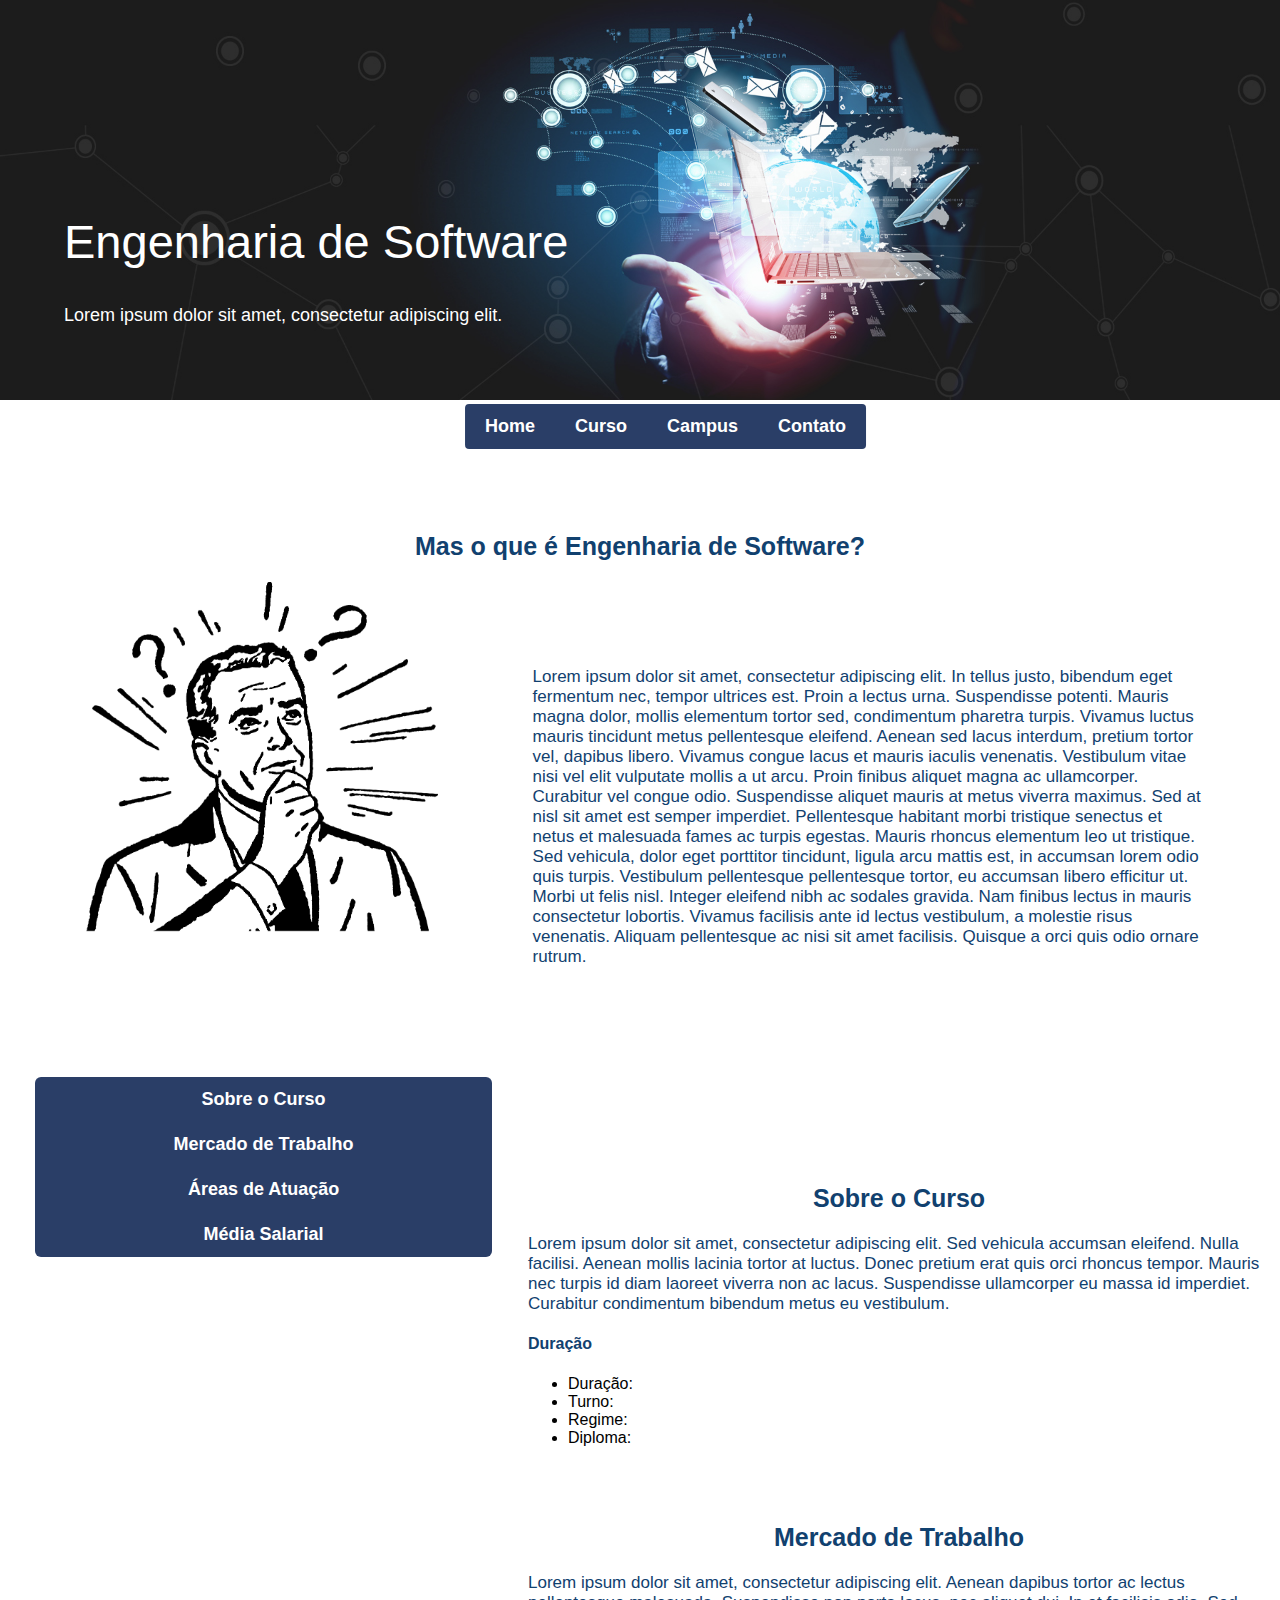
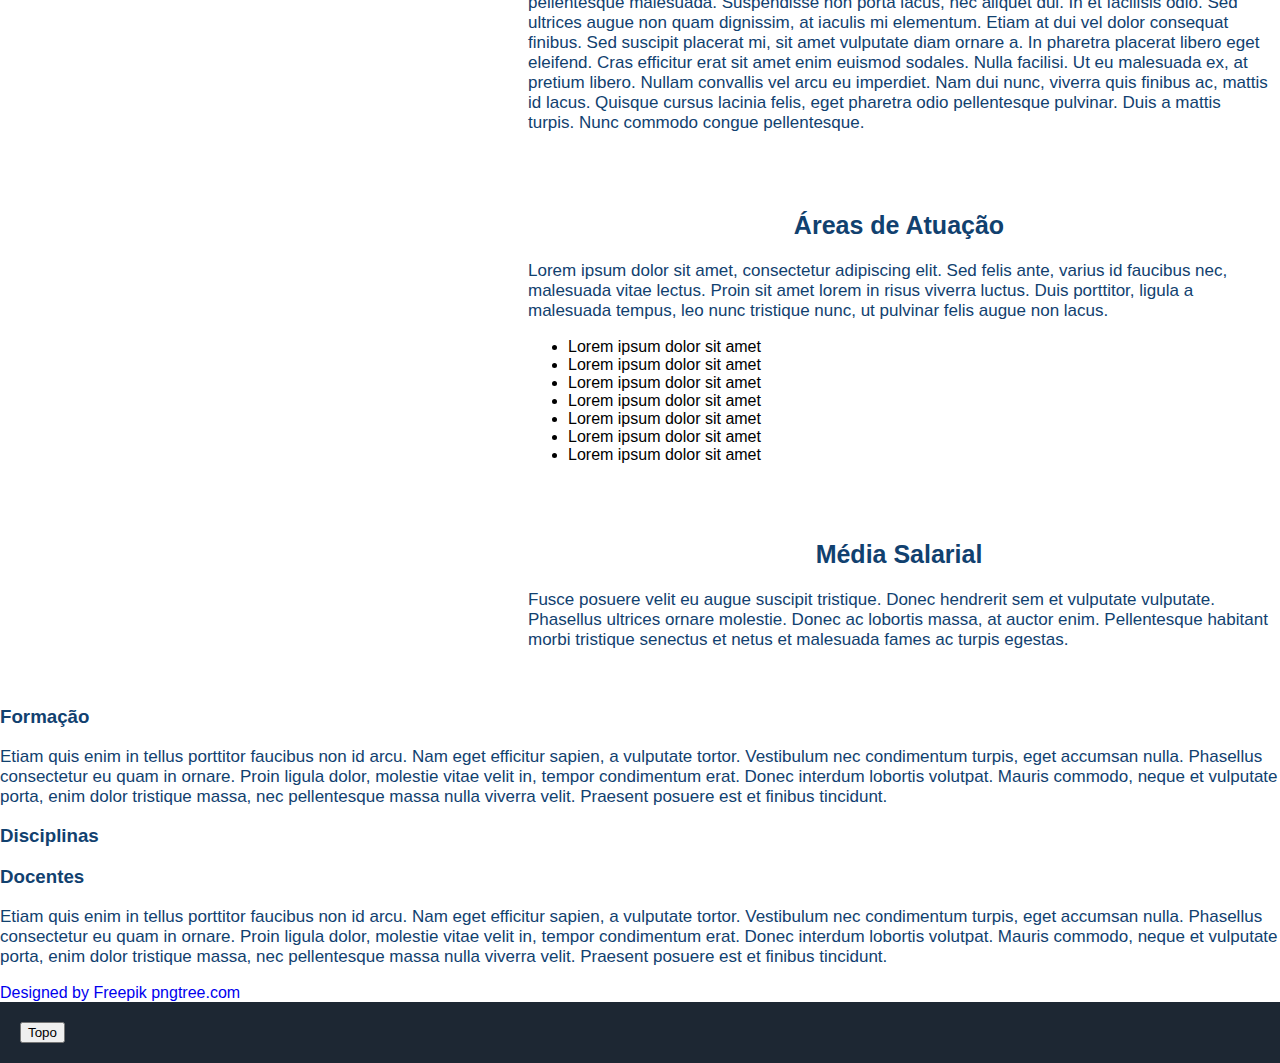
==== commit 3b6cce1e: "novo commit" ====
--- a/html/index.html
+++ b/html/index.html
@@ -10,89 +10,122 @@
 </head>
 
 <body>
+
     <header>
-        <div>
-            <h1 class="titulo">
-                Engenharia de Software
-            </h1>
+        <img id="topo" class="logo" src="../imagem/945b268f9e4cf45c554c9f28b2336f44.jpg" alt="img">
+        <div class="titulo tt-cor">
+            <span class="tt-egsoft">Engenharia de Software</span>
+            <br>
+            <br>
+            <br>
+            <span class="tt-sub">Lorem ipsum dolor sit amet, consectetur adipiscing elit.</span>
         </div>
     </header>
 
-    <!-- <div>
-    <a href="#"> 
-    <img class="imagem" src="../imagem/b608e5fdcba4aabfd6cd91bae8bb9e4c.png" alt=""> 
-    </a> 
+    <!-- Adicionar ícone -->
+    <nav>
+        <div class="w3-nav w3-nav-abs w3-nav-color">
+            <a href="#apresentacao">Home</a>
+            <a href="#">Curso</a>
+            <a href="#">Campus</a>
+            <a href="#">Contato</a>
+        </div>
+    </nav>
+
+    <section>
+        <div class="content">
+            <h2 id="apresentacao">Mas o que é Engenharia de Software?</h2>
+            <div class="central">
+
+                <div class="lateral">
+                    <img src="../imagem/d4bdb0b4b6a97191606849a34bb40cea.png" alt="">
+
+                </div>
+                <div class="artigos">
+                    <p>
+                        Lorem ipsum dolor sit amet, consectetur adipiscing elit. In tellus justo, bibendum eget fermentum nec, tempor ultrices est.
+                        Proin a lectus urna. Suspendisse potenti. Mauris magna dolor, mollis elementum tortor sed, condimentum
+                        pharetra turpis. Vivamus luctus mauris tincidunt metus pellentesque eleifend. Aenean sed lacus interdum,
+                        pretium tortor vel, dapibus libero. Vivamus congue lacus et mauris iaculis venenatis. Vestibulum
+                        vitae nisi vel elit vulputate mollis a ut arcu. Proin finibus aliquet magna ac ullamcorper. Curabitur
+                        vel congue odio. Suspendisse aliquet mauris at metus viverra maximus. Sed at nisl sit amet est semper
+                        imperdiet. Pellentesque habitant morbi tristique senectus et netus et malesuada fames ac turpis egestas.
+                        Mauris rhoncus elementum leo ut tristique. Sed vehicula, dolor eget porttitor tincidunt, ligula arcu
+                        mattis est, in accumsan lorem odio quis turpis. Vestibulum pellentesque pellentesque tortor, eu accumsan
+                        libero efficitur ut. Morbi ut felis nisl. Integer eleifend nibh ac sodales gravida. Nam finibus lectus
+                        in mauris consectetur lobortis. Vivamus facilisis ante id lectus vestibulum, a molestie risus venenatis.
+                        Aliquam pellentesque ac nisi sit amet facilisis. Quisque a orci quis odio ornare rutrum.
+                    </p>
+                </div>
+            </div>
+
+        </div>
+    </section>
+
+    <!-- <div class="icon">
+        <ul class="icon-ul">
+            <li>
+                <a href="#sobre_curso">
+                    <span class="n-icon">
+                        <i>
+                            <img class="icon-curso" src="../imagem/icon_curso.png" alt="">
+                        </i>
+                    </span>
+                </a>
+            </li>
+            <li>
+                <a href="#mercado_trabalho">
+                    <span class="n-icon">
+                        <i>
+                            <img class="icon-tb" src="../imagem/icon_trabalho.png" alt="">
+                        </i>
+                    </span>
+                </a>
+            </li>
+            <li>
+                <a href="#docentes">
+                    <span class="n-icon">
+                        <i>
+                            <img class="icon-doc" src="../imagem/icon_docente.png" alt="">
+                        </i>
+                    </span>
+                </a>
+            </li>
+        </ul>
     </div> -->
 
-    <nav>
-        <a href="#apresentacao">Home</a>
-        <a href="#">Curso</a>
-        <a href="#">Campus</a>
-        <a href="#">Contato</a>
-    </nav>
-
-
-    <div>
-        <section>
-            <div>
-                <a href="#">
-                    <img class="banner" src="../imagem/web-2389250_1920.jpg" alt="imagem1">
-                </a>
-            </div>
-        </section>
-    </div>
-
-
-    <section>
-        <div class="degrade column">
-            <div class="box mg">
-                <h2 id="apresentacao">O Que é Engenharia de Software?</h2>
-                <p class="cor">
-                    Lorem ipsum dolor sit amet, consectetur adipiscing elit. In tellus justo, bibendum eget fermentum nec, tempor ultrices est.
-                    Proin a lectus urna. Suspendisse potenti. Mauris magna dolor, mollis elementum tortor sed, condimentum
-                    pharetra turpis. Vivamus luctus mauris tincidunt metus pellentesque eleifend. Aenean sed lacus interdum,
-                    pretium tortor vel, dapibus libero. Vivamus congue lacus et mauris iaculis venenatis. Vestibulum vitae
-                    nisi vel elit vulputate mollis a ut arcu.
-                </p>
-            </div>
-        </div>
-    </section>
-
-
-
-    <section>
-        <div class="column">
-            <div>
-                <a href="#">
-                    <img class="img-curso" src="../imagem/b608e5fdcba4aabfd6cd91bae8bb9e4c.png" alt="">
-                </a>
-            </div>
-
-            <div class="box c">
-                <h3>SOBRE O CURSO</h3>
-                <p>Lorem ipsum dolor sit amet, consectetur adipiscing elit. Sed vehicula accumsan eleifend. Nulla facilisi.
-                    Aenean mollis lacinia tortor at luctus. Donec pretium erat quis orci rhoncus tempor. Mauris nec turpis
-                    id diam laoreet viverra non ac lacus. Suspendisse ullamcorper eu massa id imperdiet. Curabitur condimentum
-                    bibendum metus eu vestibulum.
-                </p>
-                <!-- colocar algo sobre o estágio e atividades complementares -->
-                <h4>DURAÇÃO</h4>
-                <ul>
-                    <li>Duração:</li>
-                    <li>Turno:</li>
-                    <li>Regime:</li>
-                    <li>Diploma:</li>
-                </ul>
-            </div>
-        </div>
-
-
-    </section>
-
-    <section>
-        <div class="central">
-            <div class="meio">
-                <h2>Mercado de Trabalho</h2>
+    <div class="central">
+        <div class="lateral">
+            <nav class="w3-nav-col w3-nav w3-nav-color">
+                <a href="#md-tb">Sobre o Curso</a>
+                <a href="#md-tb">Mercado de Trabalho</a>
+                <a href="#area-at">Áreas de Atuação</a>
+                <a href="#md-sal">Média Salarial</a>
+            </nav>
+        </div>
+
+        <div class="artigos">
+
+            <section>
+                <div id="sobre_curso">
+                    <h2>Sobre o Curso</h2>
+                    <p>Lorem ipsum dolor sit amet, consectetur adipiscing elit. Sed vehicula accumsan eleifend. Nulla facilisi.
+                        Aenean mollis lacinia tortor at luctus. Donec pretium erat quis orci rhoncus tempor. Mauris nec turpis
+                        id diam laoreet viverra non ac lacus. Suspendisse ullamcorper eu massa id imperdiet. Curabitur condimentum
+                        bibendum metus eu vestibulum.
+                    </p>
+                    <!-- colocar algo sobre o estágio e atividades complementares -->
+                    <h4>Duração</h4>
+                    <ul>
+                        <li>Duração:</li>
+                        <li>Turno:</li>
+                        <li>Regime:</li>
+                        <li>Diploma:</li>
+                    </ul>
+                </div>
+            </section>
+            <section>
+                <h2 id="md-tb">Mercado de Trabalho</h2>
 
                 <p>Lorem ipsum dolor sit amet, consectetur adipiscing elit. Aenean dapibus tortor ac lectus pellentesque malesuada.
                     Suspendisse non porta lacus, nec aliquet dui. In et facilisis odio. Sed ultrices augue non quam dignissim,
@@ -102,9 +135,10 @@
                     imperdiet. Nam dui nunc, viverra quis finibus ac, mattis id lacus. Quisque cursus lacinia felis, eget
                     pharetra odio pellentesque pulvinar. Duis a mattis turpis. Nunc commodo congue pellentesque.
                 </p>
-            </div>
-            <div class="lateral">
-                <h3>Áreas de Atuação</h3>
+            </section>
+
+            <section>
+                <h2 id="area-at">Áreas de Atuação</h2>
                 <p>Lorem ipsum dolor sit amet, consectetur adipiscing elit. Sed felis ante, varius id faucibus nec, malesuada
                     vitae lectus. Proin sit amet lorem in risus viverra luctus. Duis porttitor, ligula a malesuada tempus,
                     leo nunc tristique nunc, ut pulvinar felis augue non lacus. </p>
@@ -117,18 +151,27 @@
                     <li>Lorem ipsum dolor sit amet</li>
                     <li>Lorem ipsum dolor sit amet</li>
                 </ul>
-                <h3>Média Salarial</h3>
+            </section>
+
+            <section>
+                <h2 id="md-sal">Média Salarial</h2>
                 <p>Fusce posuere velit eu augue suscipit tristique. Donec hendrerit sem et vulputate vulputate. Phasellus ultrices
                     ornare molestie. Donec ac lobortis massa, at auctor enim. Pellentesque habitant morbi tristique senectus
                     et netus et malesuada fames ac turpis egestas.
                 </p>
-            </div>
-        </div>
-    </section>
+            </section>
+        </div>
+
+    </div>
+
+
+
+
+
 
 
     <article>
-        <div class="formacao">
+        <div>
             <h3>Formação</h3>
             <p>Etiam quis enim in tellus porttitor faucibus non id arcu. Nam eget efficitur sapien, a vulputate tortor. Vestibulum
                 nec condimentum turpis, eget accumsan nulla. Phasellus consectetur eu quam in ornare. Proin ligula dolor,
@@ -140,8 +183,8 @@
             <!-- Criar um ícone, onde o usuário passe o mouse 
             e abre uma tabela com as disciplinas -->
             <!-- <a href="http://">Matriz Curricular</a> -->
-            <div class="column">
-                <div class="box">
+            <div>
+                <div id="docentes">
                     <h3>Docentes</h3>
                     <p>
                         Etiam quis enim in tellus porttitor faucibus non id arcu. Nam eget efficitur sapien, a vulputate tortor. Vestibulum nec condimentum
@@ -151,24 +194,20 @@
                         posuere est et finibus tincidunt.
                     </p>
                 </div>
-
-                <div>
-                    <a href="#">
-                        <img class="img-curso" src="../imagem/3659a617660bd5afb563f2db94b55630.png" alt="">
-                    </a>
-                </div>
             </div>
         </div>
 
-
     </article>
 
     <div>
+        <a href='https://br.freepik.com/vetores-gratis/colegio-icon-set_1024606.htm'>Designed by Freepik</a>
         <a href="https://pngtree.com">pngtree.com</a>
     </div>
 
     <footer>
-        <h6>Copy Left</h6>
+        <a href="#topo">
+            <input type="button" value="Topo">
+        </a>
     </footer>
 </body>
 
--- a/css/style.css
+++ b/css/style.css
@@ -3,140 +3,175 @@
 }
 
 html{
-    font-family: sans-serif, Arial;
+    font-family: "Raleway", sans-serif;
 }
 
 body{
     margin: 0;
-    width: 100%;
-}
-
-header{
+    background: #FFFFFF;
+}
+
+
+.logo{
+    width: 100%;
+    max-width: 100%;
+    height: auto;
+}
+
+.titulo{
+    position: absolute;
+    top: 30%;
+    left: 5%;
+    transform: translate(0%,-50%);
+}
+
+.tt-cor{
+    color: #FFFFFF;
+}
+
+.tt-egsoft{
+    font-size: 47px;
+}
+
+.tt-sub{
+    font-size: 18px;
+}
+
+nav{
+    display: flex;
     position: relative;
-    padding: 30px;
     margin: 0;
-    width: 100%;
-}
-
-.wrapper{
+    width: 100%; 
+}
+
+.w3-nav, .w3-navbar{
+    display: inline-flex;
+    width: auto;
+}
+
+.w3-navbar{
+    width: 100%;
+    overflow: hidden;
+}
+.w3-nav-abs{
     position: relative;
-    margin: 0 auto;
-    max-width: 1000px;
-}
-
-
-h1.titulo{
-    color: #00008B;
-    font-weight: bold;
-    text-align: left;
-}
-
-h2{
-    font-size: 40px;
-    font-weight: bold;
-}
-
-p.cor{
-    font-size: 20px;
-    text-align: justify;
-    color: #FFFFFF;
-}
-
-.banner{ 
-    width: 100%;
-    height: 500px;
-}
-
-ul.nav{
-    display: flex;
-}
-
-ul{
-    list-style-type: none;
-    margin: 0;
-    padding: 0;
-    overflow: hidden;
-}
-
-nav{
-    display: flex;
-    background-color: #000066;
-    background-image: -webkit-linear-gradient(top, #000066 0%, #00008B 100%);
-    margin-bottom: 10px;
-}
-
-a{
-    display: block;
+    left: 5%;
+    transform: translate(100%,0%);
+    border-radius: 4px;
+}
+
+.w3-nav-color{
+    background-color: #2a3e67;
+}
+
+.w3-nav-color a{
+    color: #FFFFFF; 
     text-align: center;
     text-decoration: none;
-    color: #FFFFFF;
-    padding: 15px 15px;
+    padding: 12px 20px;
     font-weight: bold;
+    font-size: 18px;
+}   
+
+.w3-nav-col{
+    width: 90%;
+    margin: 10px 25px;
+    border-radius: 6px;
+    display: flex;
+    flex-direction: column;
+}
+
+a:link, a:visited, a:active {
+	text-decoration: none;
 }
 
 a:hover{
+    color: #2a3e67;
+    background-color: #f0f0fa;
+}
+
+h2, h3, h4{
+    color: #11416f;
+}
+
+h2{
+    font-size: 25px;
+    text-align: center;
+}
+
+p{
+    font-size: 17px;
+    color: #11416f;
+    text-align: left;
+}
+
+div.content{
+    margin: 5% auto;
+    max-width: 90%;
+}
+
+
+.light-color{
+    background-color: #f0f0fa;
+    width: 100%;
+}
+
+
+img{
+    width: 80%;
+    height: auto;
+}
+
+
+div.icon{
+    margin: 50px;
+    display: flex;
+}
+
+.icon-ul{
+    display: flex;
+    line-height: 28px;
+    font-weight: 400;
+    font-style: normal;
+}
+
+
+.n-icon{
+    overflow: hidden; 
+    border-radius: 14px;
+    position: relative;
+}
+
+.icon-curso{
+    width: 20%;
+    height: auto;
+}
+
+.icon-tb{
+    width: 20%;
+    height: auto;
+}
+
+.icon-doc{
+    width: 20%;
+    height: auto;
+}
+
+
+section{
     background-color: #FFFFFF;
-    color: #FFF000;
-}
-
-section, article{
-    margin: 0;
-    width: 100%;
-    padding: 10px
-}
-
-.box{
-    position: relative;
-    width: 100%;
-    max-width: 450px;
-    padding: 15px 30px 30px 30px;
-    background-color: transparent;
-}
-
-.box.mg{
-    margin-top: 20px;
-    margin-left: 200px;
-    color: #FFFFFF;
-}
-
-div.degrade{
-    position: relative;
-    background-color: #F0F8FF;
-    background-image: -webkit-linear-gradient(top, #F0F8FF 0%,#00008B 100%);
-    padding: 0;
-    width: 100%;
-    height: 600px;
-}
-
-div.column{
-    display: flex;
-    flex-wrap: wrap;
-    flex-direction: row; 
-    margin-top: 20px;
-    margin-bottom: 20px;
-}
-
-.img-curso{
-    width: 480px;
-    height: auto;
-    margin-left: 100px;
-}
-
-.box.c{
-    background-color: #A9A9A9;
-    background-image: -webkit-linear-gradient(top, #D3D3D3 0%,#A9A9A9 100%);
-    color: #FF4500;
-    font-weight: bold;
-    margin-left: 150px;
-}
-
-
-
-div.central{
-    color: #FFFFFF;
-    background-color: #f4511e;
-    display: flex;
-    flex-direction: row;
+    margin: 10px 0;
+}
+
+
+div.artigos, div.lateral{
+    display: flex;
+    flex-direction: column;
+}
+
+div.artigos{
+    margin-top: 6%;
+    width: 60%;
 }
 
 div.lateral{
@@ -144,23 +179,23 @@
     margin-left: 10px;
 }
 
-div.meio{
-    width: 60%;
-}
-
-/* div.formacao{
-    background-color: #F0FFF0;
-    background-image: -webkit-linear-gradient(top, #F0FFF0 0%, #F5FFFA 100%);
- } */
-
-article{
-    width: 100%;
+/* article{
+    width: 100%;
+    height: 150px;
     background-color: #aaaaaa;
+} */
+
+section{
+    padding: 10px;
+}
+
+.central{
+    display: flex;
+    flex-direction: row;
 }
 
 footer{
-    background-color: #000066;
-    background-image: -webkit-linear-gradient(top, #000066 0%, #00008B 100%);
+   background-color: #1d2733;
     padding: 20px;
 }
 
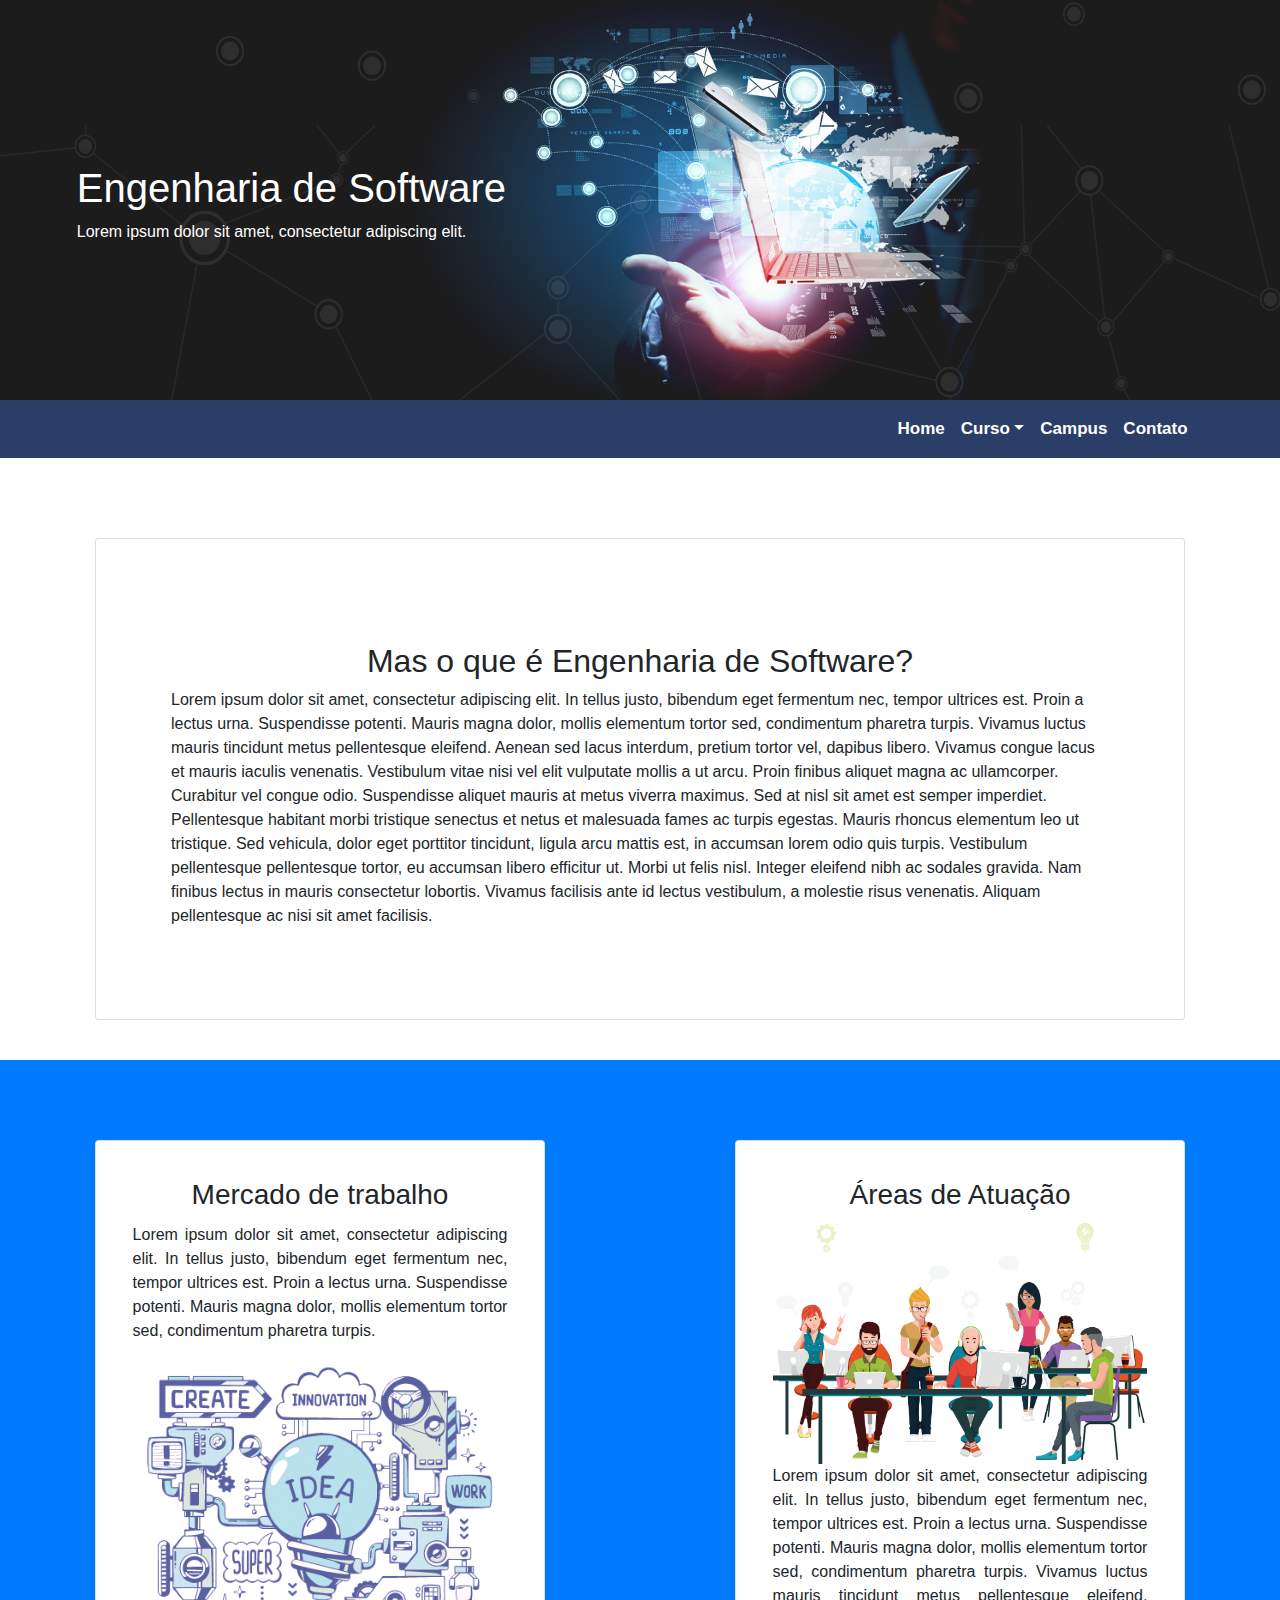
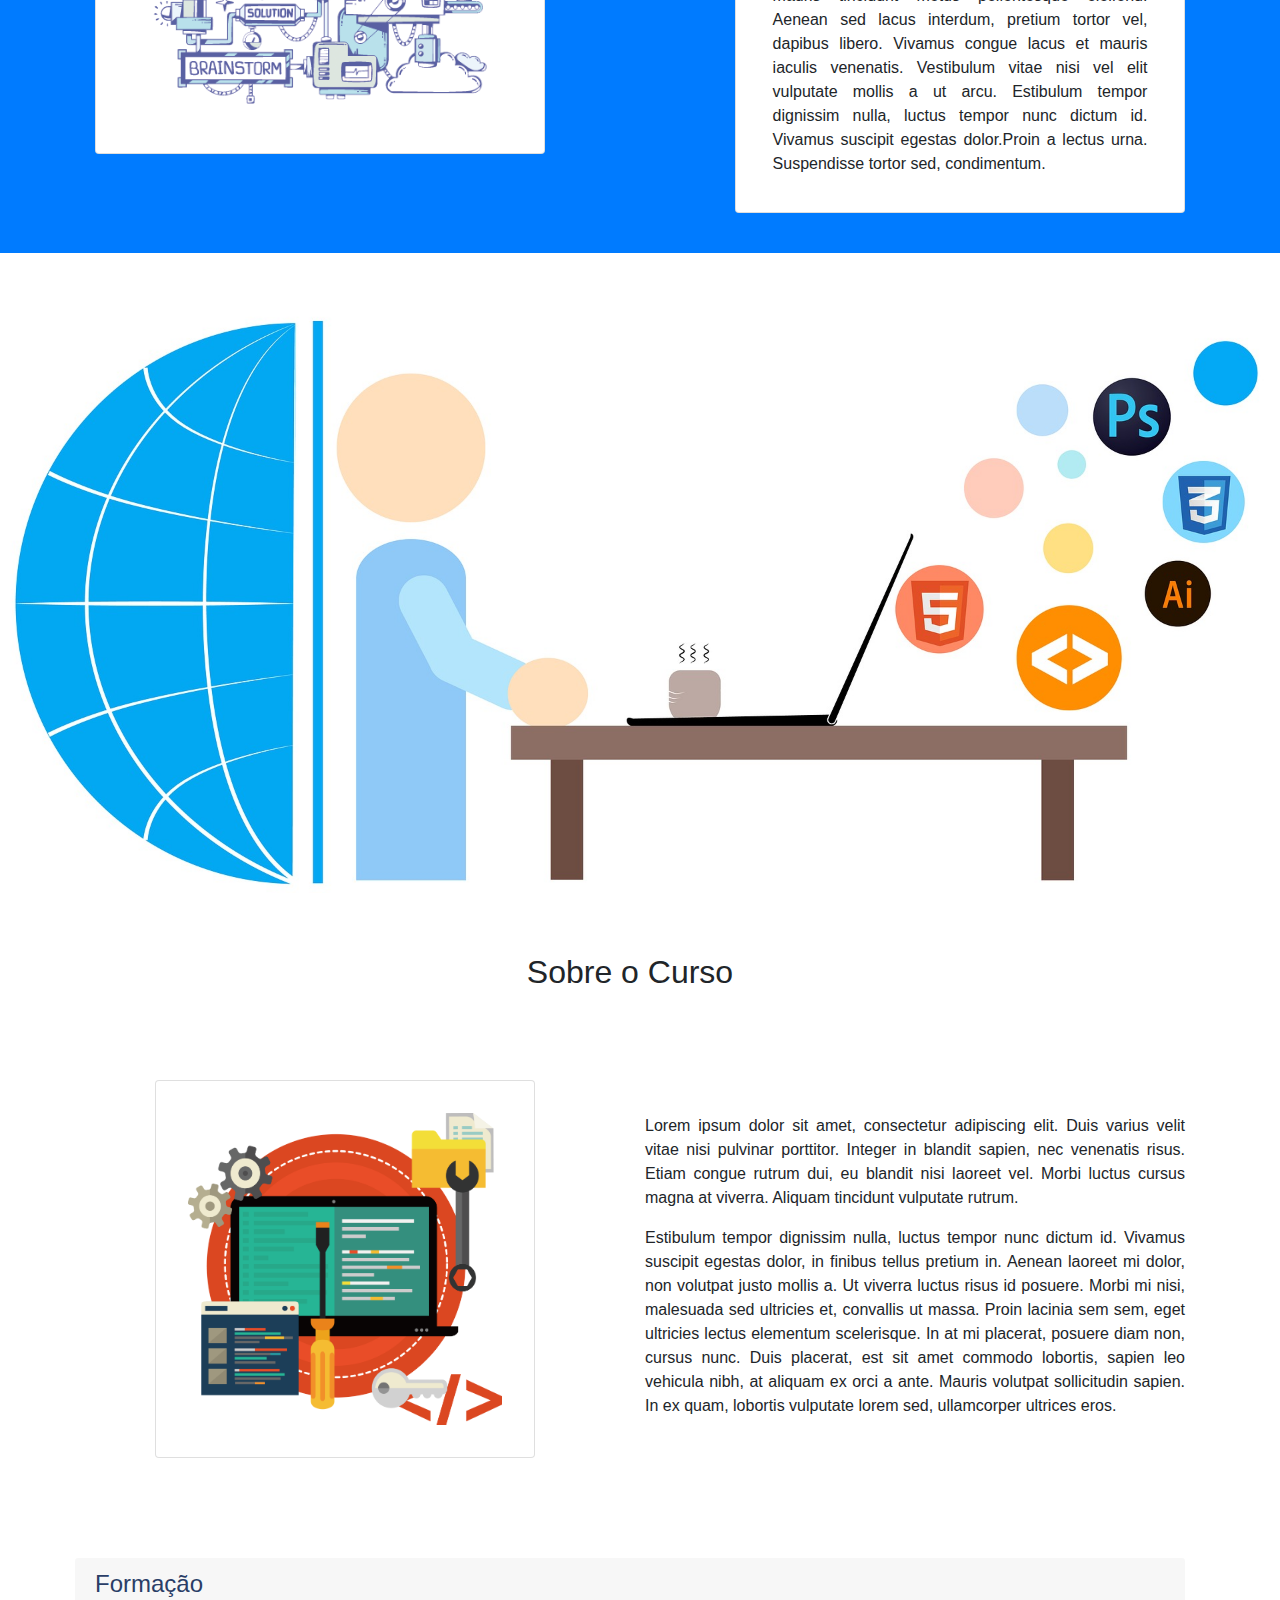
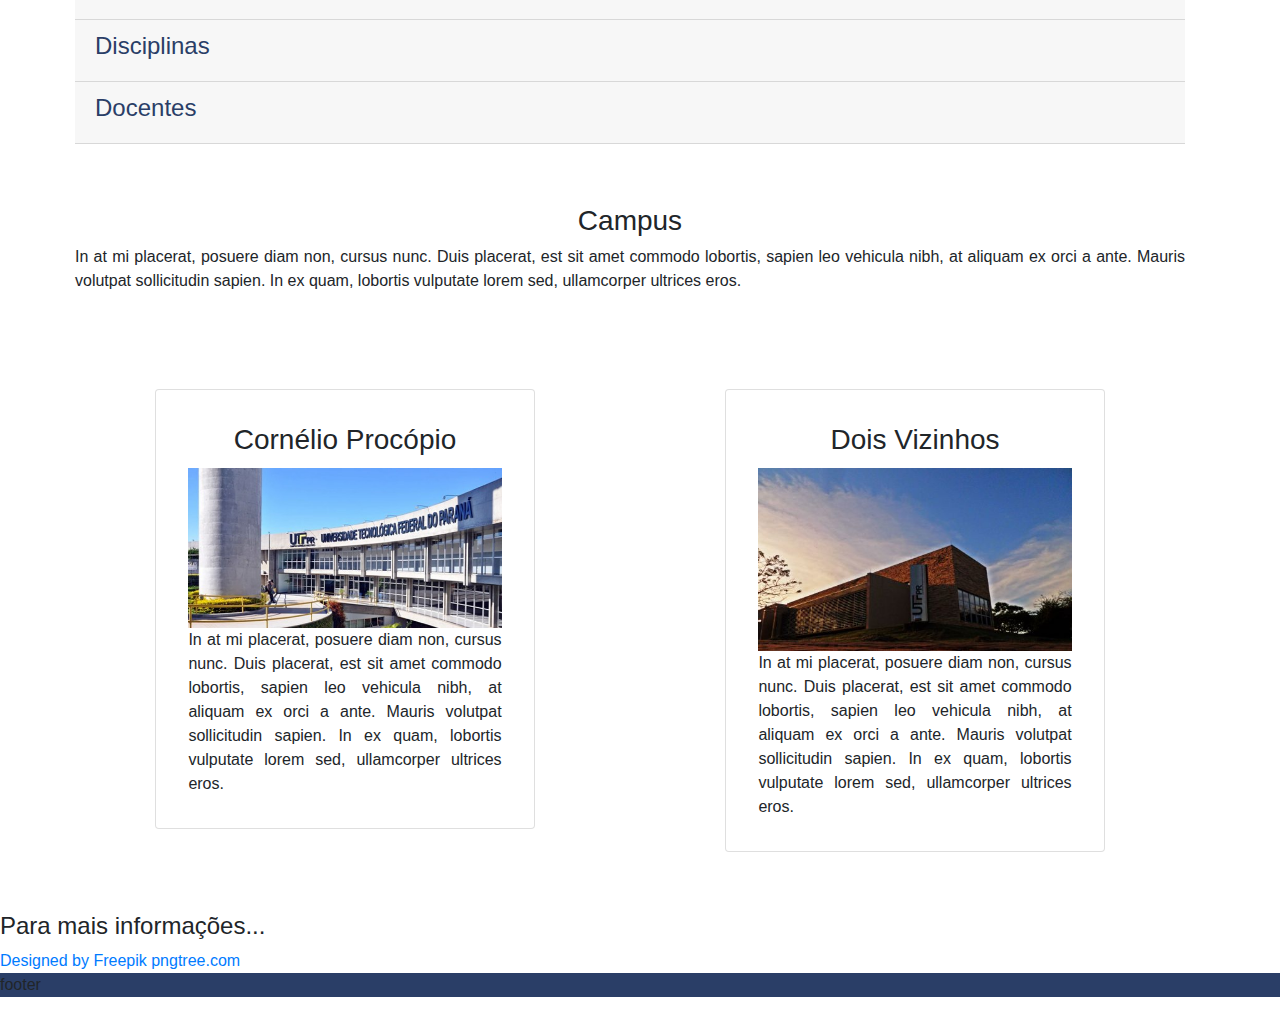
==== commit 5378d8fe: "Novo commit" ====
--- a/html/index.html
+++ b/html/index.html
@@ -4,210 +4,275 @@
 <head>
     <meta charset="UTF-8">
     <meta name="viewport" content="width=device-width, initial-scale=1.0">
+
     <title>Engenharia de Software</title>
+
     <link rel="stylesheet" href="../css/style.css">
 
+    <!-- Usando bootstrap -->
+    <!-- Latest compiled and minified CSS -->
+    <link rel="stylesheet" href="https://maxcdn.bootstrapcdn.com/bootstrap/4.1.0/css/bootstrap.min.css">
+
+    <!-- jQuery library -->
+    <script src="https://ajax.googleapis.com/ajax/libs/jquery/3.3.1/jquery.min.js"></script>
+
+    <!-- Popper JS -->
+    <script src="https://cdnjs.cloudflare.com/ajax/libs/popper.js/1.14.0/umd/popper.min.js"></script>
+
+    <!-- Latest compiled JavaScript -->
+    <script src="https://maxcdn.bootstrapcdn.com/bootstrap/4.1.0/js/bootstrap.min.js"></script>
 </head>
 
 <body>
 
-    <header>
-        <img id="topo" class="logo" src="../imagem/945b268f9e4cf45c554c9f28b2336f44.jpg" alt="img">
-        <div class="titulo tt-cor">
-            <span class="tt-egsoft">Engenharia de Software</span>
-            <br>
-            <br>
-            <br>
-            <span class="tt-sub">Lorem ipsum dolor sit amet, consectetur adipiscing elit.</span>
-        </div>
-    </header>
-
-    <!-- Adicionar ícone -->
-    <nav>
-        <div class="w3-nav w3-nav-abs w3-nav-color">
-            <a href="#apresentacao">Home</a>
-            <a href="#">Curso</a>
-            <a href="#">Campus</a>
-            <a href="#">Contato</a>
-        </div>
+    <!-- header com imagem -->
+    <div class="carousel-inner">
+        <div class="carousel-item active">
+            <img id="topo" class="" src="../figuras/945b268f9e4cf45c554c9f28b2336f44.jpg" alt="img-header">
+
+            <div class="carousel-caption text-white textt-left">
+                <h1>Engenharia de Software</h1>
+                <p>Lorem ipsum dolor sit amet, consectetur adipiscing elit.</p>
+            </div>
+        </div>
+    </div>
+
+    <!-- navbar -->
+    <nav class=" navbar navbar-expand-sm color">
+        <ul class="navbar-nav">
+            <li class="nav-item">
+                <a class="nav-link" href="#">Home</a>
+            </li>
+
+            <!-- dropdown curso -->
+            <li class="nav-item dropdown">
+                <a class="nav-link dropdown-toggle" href="#" id="navbardrop" data-toggle="dropdown">Curso</a>
+                <div class="dropdown-menu">
+                    <a class="dropdown-item" href="#sb-curso">Sobre o Curso</a>
+                    <a class="dropdown-item" href="#formacao">Formação</a>
+                    <a class="dropdown-item" href="#disc">Disciplinas</a>
+                    <a class="dropdown-item" href="#doct">Docentes</a>
+                </div>
+            </li>
+
+            <li class="nav-item">
+                <a class="nav-link" href="#">Campus</a>
+            </li>
+            <li class="nav-item">
+                <a class="nav-link" href="#">Contato</a>
+            </li>
+        </ul>
     </nav>
 
-    <section>
-        <div class="content">
-            <h2 id="apresentacao">Mas o que é Engenharia de Software?</h2>
-            <div class="central">
-
-                <div class="lateral">
-                    <img src="../imagem/d4bdb0b4b6a97191606849a34bb40cea.png" alt="">
-
-                </div>
-                <div class="artigos">
-                    <p>
-                        Lorem ipsum dolor sit amet, consectetur adipiscing elit. In tellus justo, bibendum eget fermentum nec, tempor ultrices est.
-                        Proin a lectus urna. Suspendisse potenti. Mauris magna dolor, mollis elementum tortor sed, condimentum
-                        pharetra turpis. Vivamus luctus mauris tincidunt metus pellentesque eleifend. Aenean sed lacus interdum,
-                        pretium tortor vel, dapibus libero. Vivamus congue lacus et mauris iaculis venenatis. Vestibulum
-                        vitae nisi vel elit vulputate mollis a ut arcu. Proin finibus aliquet magna ac ullamcorper. Curabitur
-                        vel congue odio. Suspendisse aliquet mauris at metus viverra maximus. Sed at nisl sit amet est semper
-                        imperdiet. Pellentesque habitant morbi tristique senectus et netus et malesuada fames ac turpis egestas.
-                        Mauris rhoncus elementum leo ut tristique. Sed vehicula, dolor eget porttitor tincidunt, ligula arcu
-                        mattis est, in accumsan lorem odio quis turpis. Vestibulum pellentesque pellentesque tortor, eu accumsan
-                        libero efficitur ut. Morbi ut felis nisl. Integer eleifend nibh ac sodales gravida. Nam finibus lectus
-                        in mauris consectetur lobortis. Vivamus facilisis ante id lectus vestibulum, a molestie risus venenatis.
-                        Aliquam pellentesque ac nisi sit amet facilisis. Quisque a orci quis odio ornare rutrum.
-                    </p>
-                </div>
-            </div>
-
-        </div>
-    </section>
-
-    <!-- <div class="icon">
-        <ul class="icon-ul">
-            <li>
-                <a href="#sobre_curso">
-                    <span class="n-icon">
-                        <i>
-                            <img class="icon-curso" src="../imagem/icon_curso.png" alt="">
-                        </i>
-                    </span>
-                </a>
-            </li>
-            <li>
-                <a href="#mercado_trabalho">
-                    <span class="n-icon">
-                        <i>
-                            <img class="icon-tb" src="../imagem/icon_trabalho.png" alt="">
-                        </i>
-                    </span>
-                </a>
-            </li>
-            <li>
-                <a href="#docentes">
-                    <span class="n-icon">
-                        <i>
-                            <img class="icon-doc" src="../imagem/icon_docente.png" alt="">
-                        </i>
-                    </span>
-                </a>
-            </li>
-        </ul>
-    </div> -->
-
-    <div class="central">
-        <div class="lateral">
-            <nav class="w3-nav-col w3-nav w3-nav-color">
-                <a href="#md-tb">Sobre o Curso</a>
-                <a href="#md-tb">Mercado de Trabalho</a>
-                <a href="#area-at">Áreas de Atuação</a>
-                <a href="#md-sal">Média Salarial</a>
-            </nav>
-        </div>
-
-        <div class="artigos">
-
-            <section>
-                <div id="sobre_curso">
-                    <h2>Sobre o Curso</h2>
-                    <p>Lorem ipsum dolor sit amet, consectetur adipiscing elit. Sed vehicula accumsan eleifend. Nulla facilisi.
-                        Aenean mollis lacinia tortor at luctus. Donec pretium erat quis orci rhoncus tempor. Mauris nec turpis
-                        id diam laoreet viverra non ac lacus. Suspendisse ullamcorper eu massa id imperdiet. Curabitur condimentum
-                        bibendum metus eu vestibulum.
-                    </p>
-                    <!-- colocar algo sobre o estágio e atividades complementares -->
-                    <h4>Duração</h4>
-                    <ul>
-                        <li>Duração:</li>
-                        <li>Turno:</li>
-                        <li>Regime:</li>
-                        <li>Diploma:</li>
-                    </ul>
-                </div>
-            </section>
-            <section>
-                <h2 id="md-tb">Mercado de Trabalho</h2>
-
-                <p>Lorem ipsum dolor sit amet, consectetur adipiscing elit. Aenean dapibus tortor ac lectus pellentesque malesuada.
-                    Suspendisse non porta lacus, nec aliquet dui. In et facilisis odio. Sed ultrices augue non quam dignissim,
-                    at iaculis mi elementum. Etiam at dui vel dolor consequat finibus. Sed suscipit placerat mi, sit amet
-                    vulputate diam ornare a. In pharetra placerat libero eget eleifend. Cras efficitur erat sit amet enim
-                    euismod sodales. Nulla facilisi. Ut eu malesuada ex, at pretium libero. Nullam convallis vel arcu eu
-                    imperdiet. Nam dui nunc, viverra quis finibus ac, mattis id lacus. Quisque cursus lacinia felis, eget
-                    pharetra odio pellentesque pulvinar. Duis a mattis turpis. Nunc commodo congue pellentesque.
-                </p>
-            </section>
-
-            <section>
-                <h2 id="area-at">Áreas de Atuação</h2>
-                <p>Lorem ipsum dolor sit amet, consectetur adipiscing elit. Sed felis ante, varius id faucibus nec, malesuada
-                    vitae lectus. Proin sit amet lorem in risus viverra luctus. Duis porttitor, ligula a malesuada tempus,
-                    leo nunc tristique nunc, ut pulvinar felis augue non lacus. </p>
-                <ul>
-                    <li>Lorem ipsum dolor sit amet</li>
-                    <li>Lorem ipsum dolor sit amet</li>
-                    <li>Lorem ipsum dolor sit amet</li>
-                    <li>Lorem ipsum dolor sit amet</li>
-                    <li>Lorem ipsum dolor sit amet</li>
-                    <li>Lorem ipsum dolor sit amet</li>
-                    <li>Lorem ipsum dolor sit amet</li>
-                </ul>
-            </section>
-
-            <section>
-                <h2 id="md-sal">Média Salarial</h2>
-                <p>Fusce posuere velit eu augue suscipit tristique. Donec hendrerit sem et vulputate vulputate. Phasellus ultrices
-                    ornare molestie. Donec ac lobortis massa, at auctor enim. Pellentesque habitant morbi tristique senectus
-                    et netus et malesuada fames ac turpis egestas.
-                </p>
-            </section>
-        </div>
-
-    </div>
-
-
-
-
-
-
-
-    <article>
+    <!-- Explicando o que é Engenharia de Software -->
+
+
+    <div class="container-fluid">
+        <div class="row">
+            <div class="col-sm-12">
+                <div class="card shadow">
+                    <h2 class="text-center">Mas o que é Engenharia de Software?</h2>
+                    <p>Lorem ipsum dolor sit amet, consectetur adipiscing elit. In tellus justo, bibendum eget fermentum nec,
+                        tempor ultrices est. Proin a lectus urna. Suspendisse potenti. Mauris magna dolor, mollis elementum
+                        tortor sed, condimentum pharetra turpis. Vivamus luctus mauris tincidunt metus pellentesque eleifend.
+                        Aenean sed lacus interdum, pretium tortor vel, dapibus libero. Vivamus congue lacus et mauris iaculis
+                        venenatis. Vestibulum vitae nisi vel elit vulputate mollis a ut arcu. Proin finibus aliquet magna
+                        ac ullamcorper. Curabitur vel congue odio. Suspendisse aliquet mauris at metus viverra maximus. Sed
+                        at nisl sit amet est semper imperdiet. Pellentesque habitant morbi tristique senectus et netus et
+                        malesuada fames ac turpis egestas. Mauris rhoncus elementum leo ut tristique. Sed vehicula, dolor
+                        eget porttitor tincidunt, ligula arcu mattis est, in accumsan lorem odio quis turpis. Vestibulum
+                        pellentesque pellentesque tortor, eu accumsan libero efficitur ut. Morbi ut felis nisl. Integer eleifend
+                        nibh ac sodales gravida. Nam finibus lectus in mauris consectetur lobortis. Vivamus facilisis ante
+                        id lectus vestibulum, a molestie risus venenatis. Aliquam pellentesque ac nisi sit amet facilisis.
+                    </p>
+                </div>
+            </div>
+        </div>
+    </div>
+
+    <!-- Mercado de trabalho -->
+    <div class="container-fluid bg-primary">
+        <div class="row">
+
+            <div class="col-sm-6">
+                <div class="card shadow">
+                    <h3 class="card-title">Mercado de trabalho</h3>
+                    <p class="card-text">Lorem ipsum dolor sit amet, consectetur adipiscing elit. In tellus justo, bibendum eget fermentum nec,
+                        tempor ultrices est. Proin a lectus urna. Suspendisse potenti. Mauris magna dolor, mollis elementum
+                        tortor sed, condimentum pharetra turpis.
+                    </p>
+                    <img src="../figuras/cff0b885ef3d1a54ed9b74df3658ef9b.png" alt="">
+                </div>
+            </div>
+
+            <div class="col-sm-6">
+                <div class="card shadow">
+                    <h3 class="card-title">Áreas de Atuação</h3>
+                    <img src="../figuras/8078a12d55f064c123c66275badff158.png" alt="">
+                    <p class="card-text">Lorem ipsum dolor sit amet, consectetur adipiscing elit. In tellus justo, bibendum eget fermentum nec,
+                        tempor ultrices est. Proin a lectus urna. Suspendisse potenti. Mauris magna dolor, mollis elementum
+                        tortor sed, condimentum pharetra turpis. Vivamus luctus mauris tincidunt metus pellentesque eleifend.
+                        Aenean sed lacus interdum, pretium tortor vel, dapibus libero. Vivamus congue lacus et mauris iaculis
+                        venenatis. Vestibulum vitae nisi vel elit vulputate mollis a ut arcu. Estibulum tempor dignissim
+                        nulla, luctus tempor nunc dictum id. Vivamus suscipit egestas dolor.Proin a lectus urna. Suspendisse
+                        tortor sed, condimentum.
+                    </p>
+                </div>
+            </div>
+        </div>
+    </div>
+
+    <!-- Sobre o curso -->
+    <div>
+        <img class="shadow" src="../figuras/web-2389250_1920.jpg" alt="">
+    </div>
+
+    <div class="container">
         <div>
-            <h3>Formação</h3>
-            <p>Etiam quis enim in tellus porttitor faucibus non id arcu. Nam eget efficitur sapien, a vulputate tortor. Vestibulum
-                nec condimentum turpis, eget accumsan nulla. Phasellus consectetur eu quam in ornare. Proin ligula dolor,
-                molestie vitae velit in, tempor condimentum erat. Donec interdum lobortis volutpat. Mauris commodo, neque
-                et vulputate porta, enim dolor tristique massa, nec pellentesque massa nulla viverra velit. Praesent posuere
-                est et finibus tincidunt.</p>
-
-            <h3>Disciplinas</h3>
-            <!-- Criar um ícone, onde o usuário passe o mouse 
-            e abre uma tabela com as disciplinas -->
-            <!-- <a href="http://">Matriz Curricular</a> -->
-            <div>
-                <div id="docentes">
-                    <h3>Docentes</h3>
-                    <p>
-                        Etiam quis enim in tellus porttitor faucibus non id arcu. Nam eget efficitur sapien, a vulputate tortor. Vestibulum nec condimentum
-                        turpis, eget accumsan nulla. Phasellus consectetur eu quam in ornare. Proin ligula dolor, molestie
-                        vitae velit in, tempor condimentum erat. Donec interdum lobortis volutpat. Mauris commodo, neque
-                        et vulputate porta, enim dolor tristique massa, nec pellentesque massa nulla viverra velit. Praesent
-                        posuere est et finibus tincidunt.
-                    </p>
-                </div>
-            </div>
-        </div>
-
-    </article>
+            <h2 class="text-center">Sobre o Curso</h2>
+        </div>
+
+        <div class="row">
+            <div class="col-sm-6">
+                <div class="card">
+                    <img src="../figuras/b608e5fdcba4aabfd6cd91bae8bb9e4c.png" alt="">
+                </div>
+            </div>
+
+            <div class="col-sm-6" style="margin-top:10%">
+                <div id="sb-curso">
+                    <p>Lorem ipsum dolor sit amet, consectetur adipiscing elit. Duis varius velit vitae nisi pulvinar porttitor.
+                        Integer in blandit sapien, nec venenatis risus. Etiam congue rutrum dui, eu blandit nisi laoreet
+                        vel. Morbi luctus cursus magna at viverra. Aliquam tincidunt vulputate rutrum.
+                    </p>
+                    <p>Estibulum tempor dignissim nulla, luctus tempor nunc dictum id. Vivamus suscipit egestas dolor, in finibus
+                        tellus pretium in. Aenean laoreet mi dolor, non volutpat justo mollis a. Ut viverra luctus risus
+                        id posuere. Morbi mi nisi, malesuada sed ultricies et, convallis ut massa. Proin lacinia sem sem,
+                        eget ultricies lectus elementum scelerisque. In at mi placerat, posuere diam non, cursus nunc. Duis
+                        placerat, est sit amet commodo lobortis, sapien leo vehicula nibh, at aliquam ex orci a ante. Mauris
+                        volutpat sollicitudin sapien. In ex quam, lobortis vulputate lorem sed, ullamcorper ultrices eros.
+                    </p>
+                </div>
+            </div>
+        </div>
+    </div>
+
+    <div class="container">
+
+        <div id="accordion">
+            <!-- <div class="card"> -->
+                <div class="card-header">
+                    <a class=" collapsed card-link" href="#collapseOne" data-toggle="collapse">
+                        <h4 id="disc">Formação</h4>
+                    </a>
+                </div>
+                <div id="collapseOne" class="collapse" data-parent="#accordion">
+                    <div class="card-body">
+                        <p>estibulum tempor dignissim nulla, luctus tempor nunc dictum id. Vivamus suscipit egestas dolor, in
+                            finibus tellus pretium in. Aenean laoreet mi dolor, non volutpat justo mollis a. Ut viverra luctus
+                            risus id posuere. Morbi mi nisi, malesuada sed ultricies et, convallis ut massa. Proin lacinia
+                            sem sem, eget ultricies lectus elementum scelerisque. In at mi placerat, posuere diam non, cursus
+                            nunc. Duis placerat, est sit amet commodo lobortis, sapien leo vehicula nibh, at aliquam ex orci
+                            a ante. Mauris volutpat sollicitudin sapien. In ex quam, lobortis vulputate lorem sed, ullamcorper
+                            ultrices eros.
+                        </p>
+                    </div>
+                <!-- </div> -->
+            </div>
+
+            <!-- <div class="card"> -->
+                <div class="card-header">
+                    <a class="collapsed card-link" href="#collapseTwo" data-toggle="collapse">
+                        <h4 id="disc">Disciplinas</h4>
+                    </a>
+                </div>
+                <div id="collapseTwo" class="collapse" data-parent="#accordion">
+                    <div class="card-body">
+                        <p>estibulum tempor dignissim nulla, luctus tempor nunc dictum id. Vivamus suscipit egestas dolor, in
+                            finibus tellus pretium in. Aenean laoreet mi dolor, non volutpat justo mollis a. Ut viverra luctus
+                            risus id posuere. Morbi mi nisi, malesuada sed ultricies et, convallis ut massa. Proin lacinia
+                            sem sem, eget ultricies lectus elementum scelerisque. In at mi placerat, posuere diam non, cursus
+                            nunc. Duis placerat, est sit amet commodo lobortis, sapien leo vehicula nibh, at aliquam ex orci
+                            a ante. Mauris volutpat sollicitudin sapien. In ex quam, lobortis vulputate lorem sed, ullamcorper
+                            ultrices eros.
+                        </p>
+                    </div>
+                <!-- </div> -->
+            </div>
+
+            <!-- <div class="card"> -->
+                <div class="card-header">
+                    <a class="collapsed card-link" href="#collapseThree" data-toggle="collapse">
+                        <h4 id="doct">Docentes</h4>
+                    </a>
+
+                </div>
+                <div id="collapseThree" class="collapse" data-parent="#accordion">
+                    <div class="card-body">
+                        <p>estibulum tempor dignissim nulla, luctus tempor nunc dictum id. Vivamus suscipit egestas dolor, in
+                            finibus tellus pretium in. Aenean laoreet mi dolor, non volutpat justo mollis a. Ut viverra luctus
+                            risus id posuere. Morbi mi nisi, malesuada sed ultricies et, convallis ut massa. Proin lacinia
+                            sem sem, eget ultricies lectus elementum scelerisque. In at mi placerat, posuere diam non, cursus
+                            nunc. Duis placerat, est sit amet commodo lobortis, sapien leo vehicula nibh, at aliquam ex orci
+                            a ante. Mauris volutpat sollicitudin sapien. In ex quam, lobortis vulputate lorem sed, ullamcorper
+                            ultrices eros.
+                        </p>
+                    </div>
+                </div>
+            <!-- </div> -->
+        </div>
+    </div>
+
+
+
+    <!-- Local de oferta -->
+    <div class="container">
+        <!-- colocar endereços e uma foto dos campos -->
+        <h3>Campus</h3>
+        <p> In at mi placerat, posuere diam non, cursus nunc. Duis placerat, est sit amet commodo lobortis, sapien leo vehicula
+            nibh, at aliquam ex orci a ante. Mauris volutpat sollicitudin sapien. In ex quam, lobortis vulputate lorem sed,
+            ullamcorper ultrices eros.
+        </p>
+        <div class="row">
+            <div class="col-sm-6">
+                <div class="card shadow">
+                    <h3 class="card-title">Cornélio Procópio</h3>
+                    <img src="../figuras/utfpr_cp.jpg" alt="Cornélio Procópio">
+                    <p class="card-text">
+                        In at mi placerat, posuere diam non, cursus nunc. Duis placerat, est sit amet commodo lobortis, sapien leo vehicula nibh,
+                        at aliquam ex orci a ante. Mauris volutpat sollicitudin sapien. In ex quam, lobortis vulputate lorem
+                        sed, ullamcorper ultrices eros.
+                    </p>
+                </div>
+            </div>
+
+            <div class="col-sm-6">
+                <div class="card shadow">
+                    <h3 class="card-title">Dois Vizinhos</h3>
+                    <img src="../figuras/resize-500x292_bloco-k-2.jpg" alt="Dois Vizinhos">
+                    <p class="card-text">
+                        In at mi placerat, posuere diam non, cursus nunc. Duis placerat, est sit amet commodo lobortis, sapien leo vehicula nibh,
+                        at aliquam ex orci a ante. Mauris volutpat sollicitudin sapien. In ex quam, lobortis vulputate lorem
+                        sed, ullamcorper ultrices eros.
+                    </p>
+                </div>
+            </div>
+
+        </div>
+    </div>
+
+    <!-- Contato -->
+    <div>
+        <h4>Para mais informações...</h4>
+        <!-- Adicionar fones, redes sociais do campus -->
+    </div>
 
     <div>
         <a href='https://br.freepik.com/vetores-gratis/colegio-icon-set_1024606.htm'>Designed by Freepik</a>
         <a href="https://pngtree.com">pngtree.com</a>
     </div>
-
     <footer>
-        <a href="#topo">
-            <input type="button" value="Topo">
-        </a>
+        <p>footer</p>
     </footer>
 </body>
 
--- a/css/style.css
+++ b/css/style.css
@@ -1,206 +1,86 @@
-*{
-    box-sizing: border-box;
+body{
+    margin: 0;
+    width: 100%;
+    height: auto;
 }
 
-html{
-    font-family: "Raleway", sans-serif;
+div img{
+    width: 100%;
 }
 
-body{
-    margin: 0;
-    background: #FFFFFF;
+div.carousel-caption{
+    bottom: 120px;
+    left: 6%;
+    padding-top: 20px;
+    padding-bottom: 20px;
+    color: #fff;
+    text-align: left;
+}
+
+nav.color{
+    background-color: #2a3e67;
+}
+ 
+ul.navbar-nav{
+   margin-left: 70%;
+}
+
+nav a{
+    font-size: 17px;
+    color: #fff;
+    padding: 5% 7%;
+    font-weight: 600;
+}
+
+div.dropdown-menu{
+    background-color: #f0f0fa;
+}
+
+div.dropdown-menu a{
+    font-size: 15px;
+}
+
+div.card{
+    margin: 80px 80px 40px 80px;
+    padding: 6%;
 }
 
 
-.logo{
-    width: 100%;
-    max-width: 100%;
-    height: auto;
-}
-
-.titulo{
-    position: absolute;
-    top: 30%;
-    left: 5%;
-    transform: translate(0%,-50%);
-}
-
-.tt-cor{
-    color: #FFFFFF;
-}
-
-.tt-egsoft{
-    font-size: 47px;
-}
-
-.tt-sub{
-    font-size: 18px;
-}
-
-nav{
-    display: flex;
-    position: relative;
-    margin: 0;
-    width: 100%; 
-}
-
-.w3-nav, .w3-navbar{
-    display: inline-flex;
-    width: auto;
-}
-
-.w3-navbar{
-    width: 100%;
-    overflow: hidden;
-}
-.w3-nav-abs{
-    position: relative;
-    left: 5%;
-    transform: translate(100%,0%);
-    border-radius: 4px;
-}
-
-.w3-nav-color{
-    background-color: #2a3e67;
-}
-
-.w3-nav-color a{
-    color: #FFFFFF; 
-    text-align: center;
-    text-decoration: none;
-    padding: 12px 20px;
-    font-weight: bold;
-    font-size: 18px;
-}   
-
-.w3-nav-col{
-    width: 90%;
-    margin: 10px 25px;
-    border-radius: 6px;
-    display: flex;
-    flex-direction: column;
-}
-
-a:link, a:visited, a:active {
-	text-decoration: none;
-}
-
-a:hover{
-    color: #2a3e67;
-    background-color: #f0f0fa;
-}
-
-h2, h3, h4{
-    color: #11416f;
-}
-
-h2{
-    font-size: 25px;
+h3.card-title{
     text-align: center;
 }
 
-p{
-    font-size: 17px;
-    color: #11416f;
-    text-align: left;
-}
-
-div.content{
-    margin: 5% auto;
-    max-width: 90%;
+p.card-text{
+    text-align: justify
 }
 
 
-.light-color{
-    background-color: #f0f0fa;
-    width: 100%;
+div h2{
+    margin-top: 3%;
 }
 
+/* div.card h3{
+    color: #007bff;
+} */
 
-img{
-    width: 80%;
-    height: auto;
+div.container{
+    margin: 60px 20px 20px 60px;
 }
 
-
-div.icon{
-    margin: 50px;
-    display: flex;
+div.container h3{
+    text-align: center;
 }
 
-.icon-ul{
-    display: flex;
-    line-height: 28px;
-    font-weight: 400;
-    font-style: normal;
+div.container p{
+    text-align: justify;
 }
 
-
-.n-icon{
-    overflow: hidden; 
-    border-radius: 14px;
-    position: relative;
-}
-
-.icon-curso{
-    width: 20%;
-    height: auto;
-}
-
-.icon-tb{
-    width: 20%;
-    height: auto;
-}
-
-.icon-doc{
-    width: 20%;
-    height: auto;
-}
-
-
-section{
-    background-color: #FFFFFF;
-    margin: 10px 0;
-}
-
-
-div.artigos, div.lateral{
-    display: flex;
-    flex-direction: column;
-}
-
-div.artigos{
-    margin-top: 6%;
-    width: 60%;
-}
-
-div.lateral{
-    width: 40%;
-    margin-left: 10px;
-}
-
-/* article{
-    width: 100%;
-    height: 150px;
-    background-color: #aaaaaa;
-} */
-
-section{
-    padding: 10px;
-}
-
-.central{
-    display: flex;
-    flex-direction: row;
+div.card-header h4{
+    color: #2a3e67;
 }
 
 footer{
-   background-color: #1d2733;
-    padding: 20px;
-}
-
-@media screen and (max-width: 480px){
-    div.column{
-        flex-direction: column;
-    }    
+    background-color: #2a3e67;
+    width: 100%;
+    height: 10%;
 }